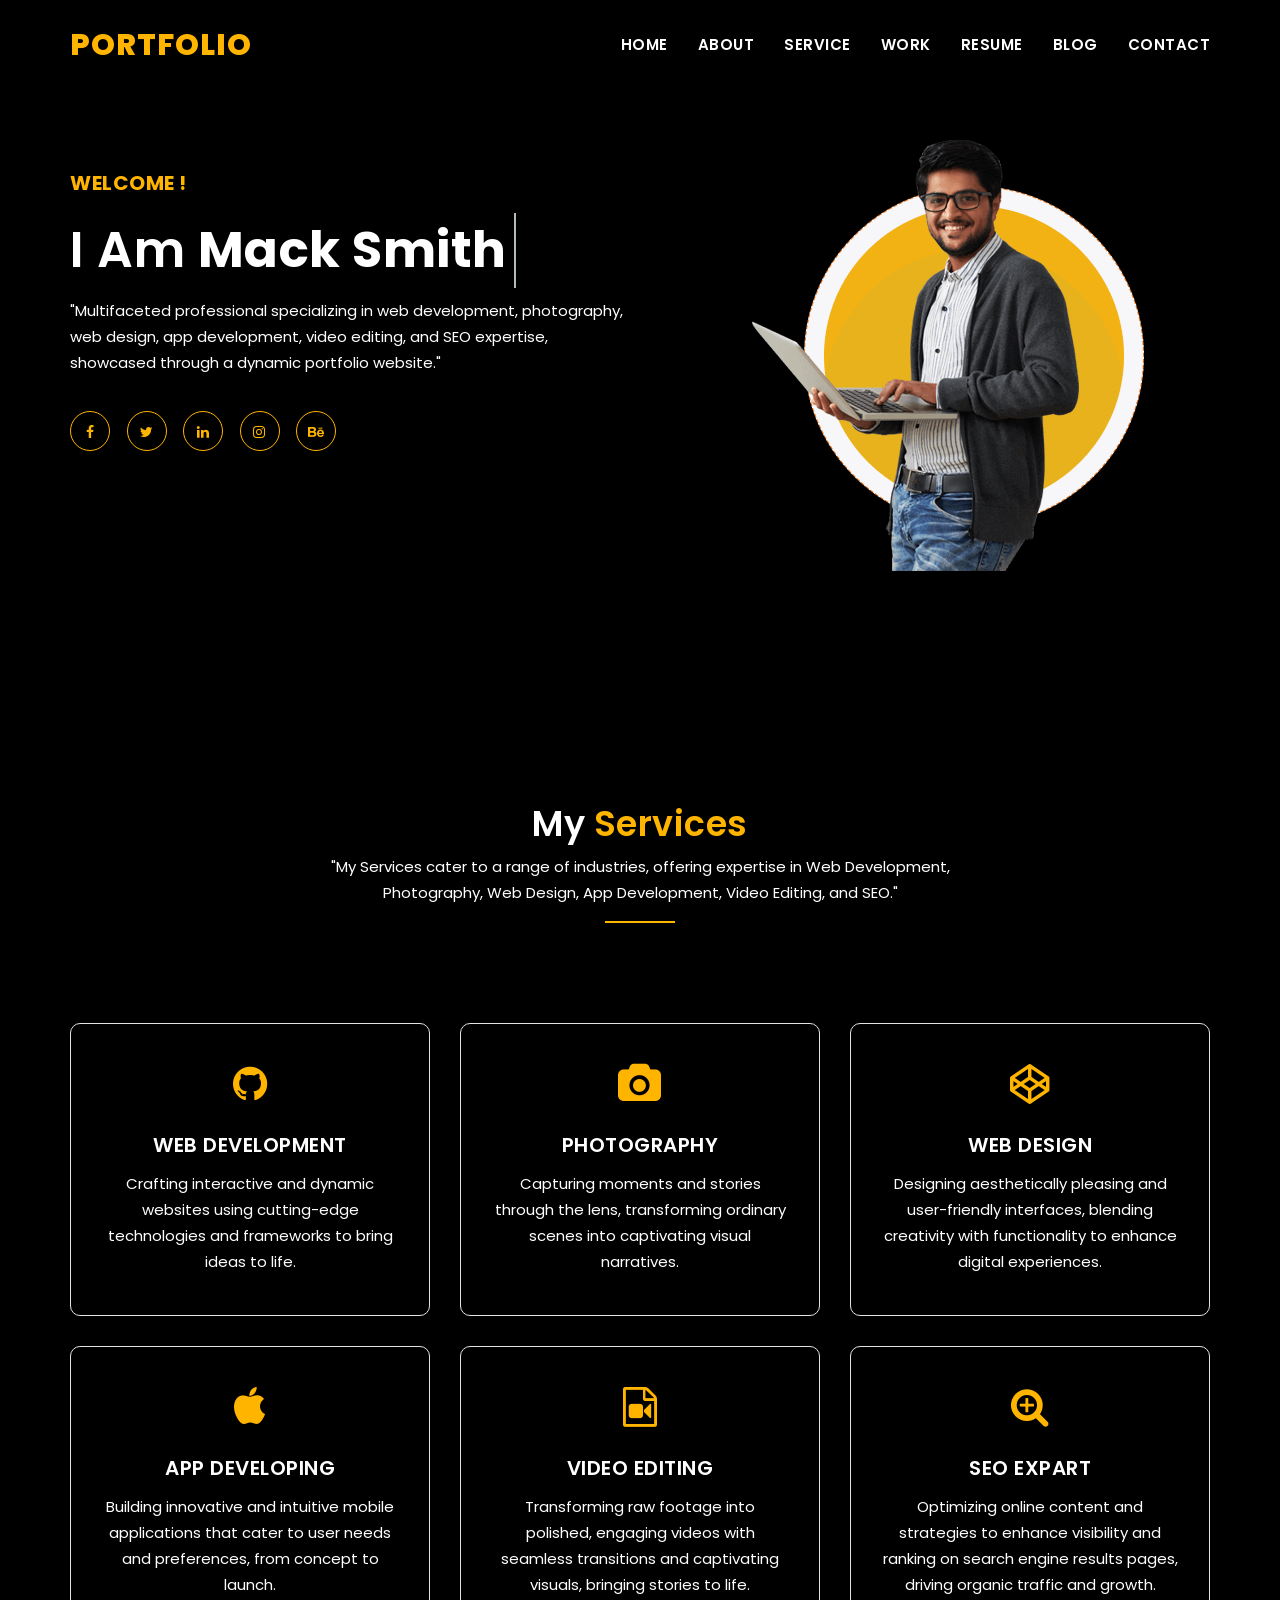
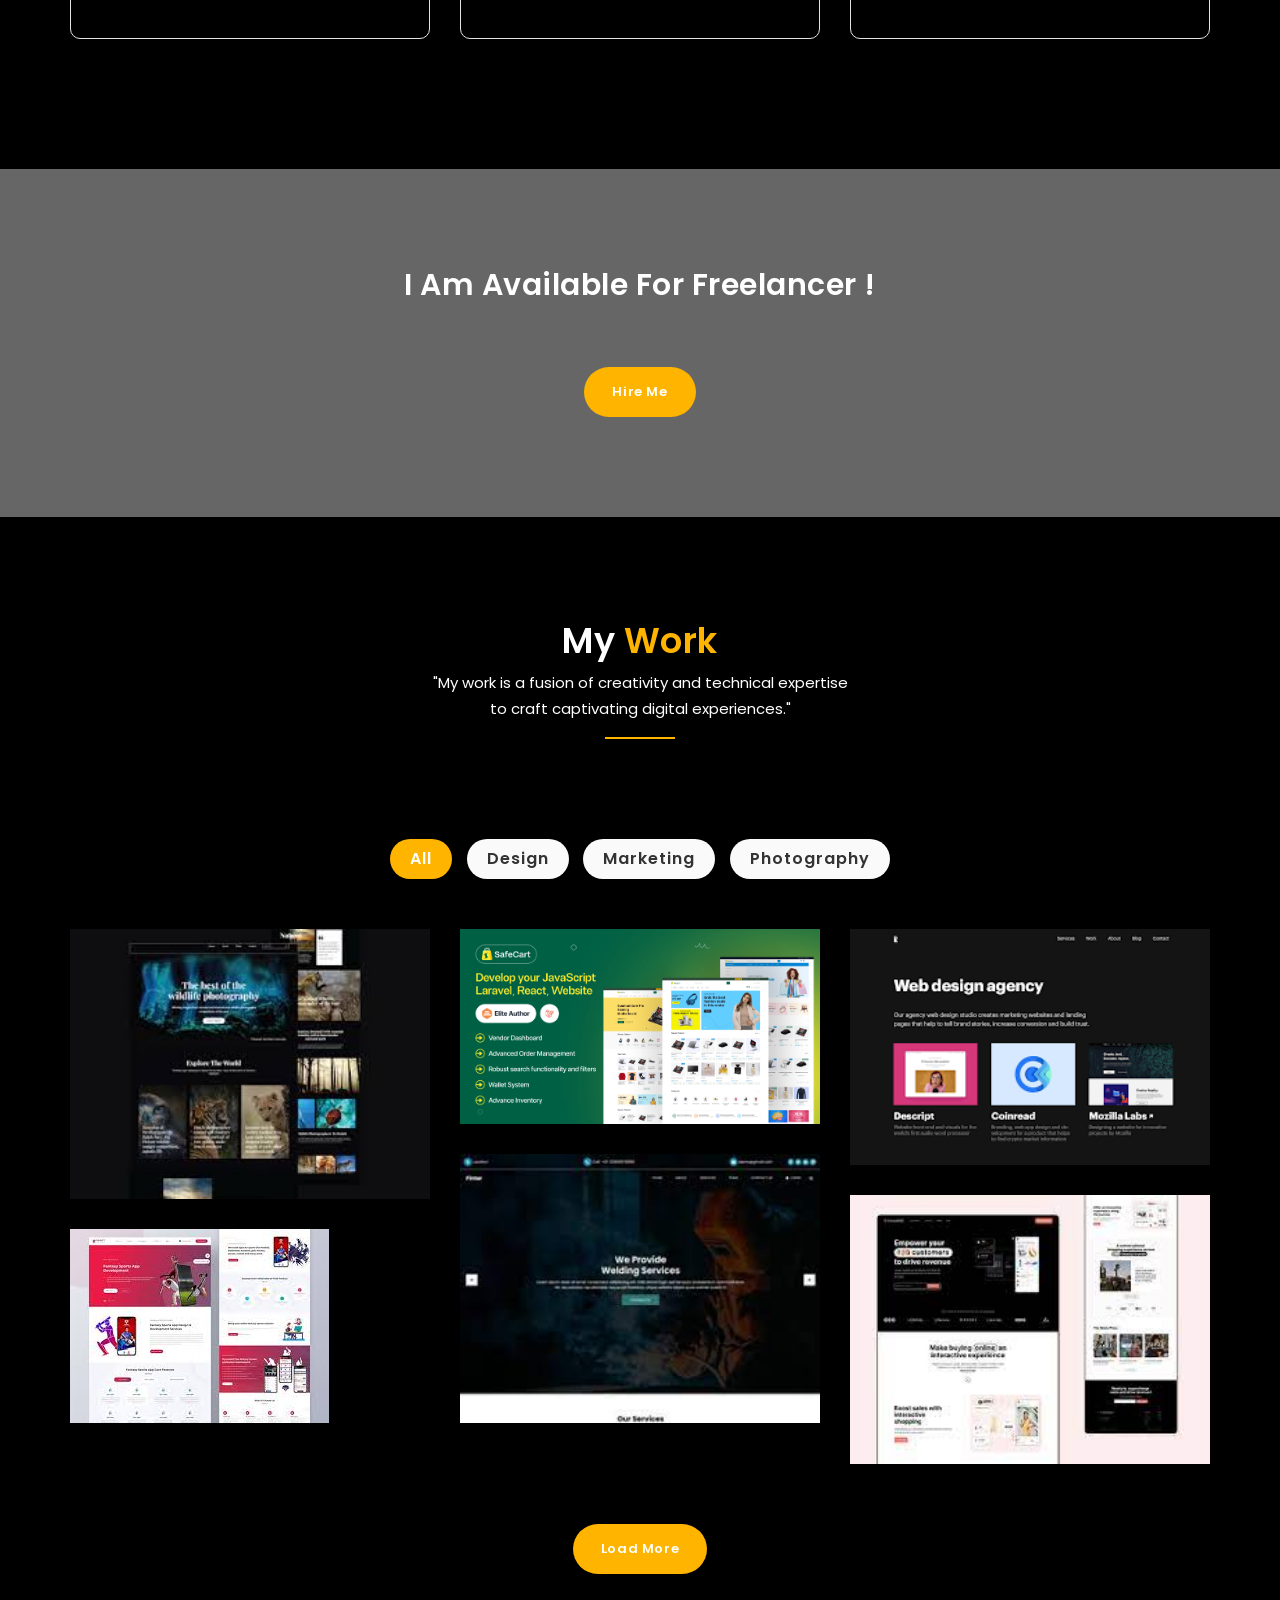
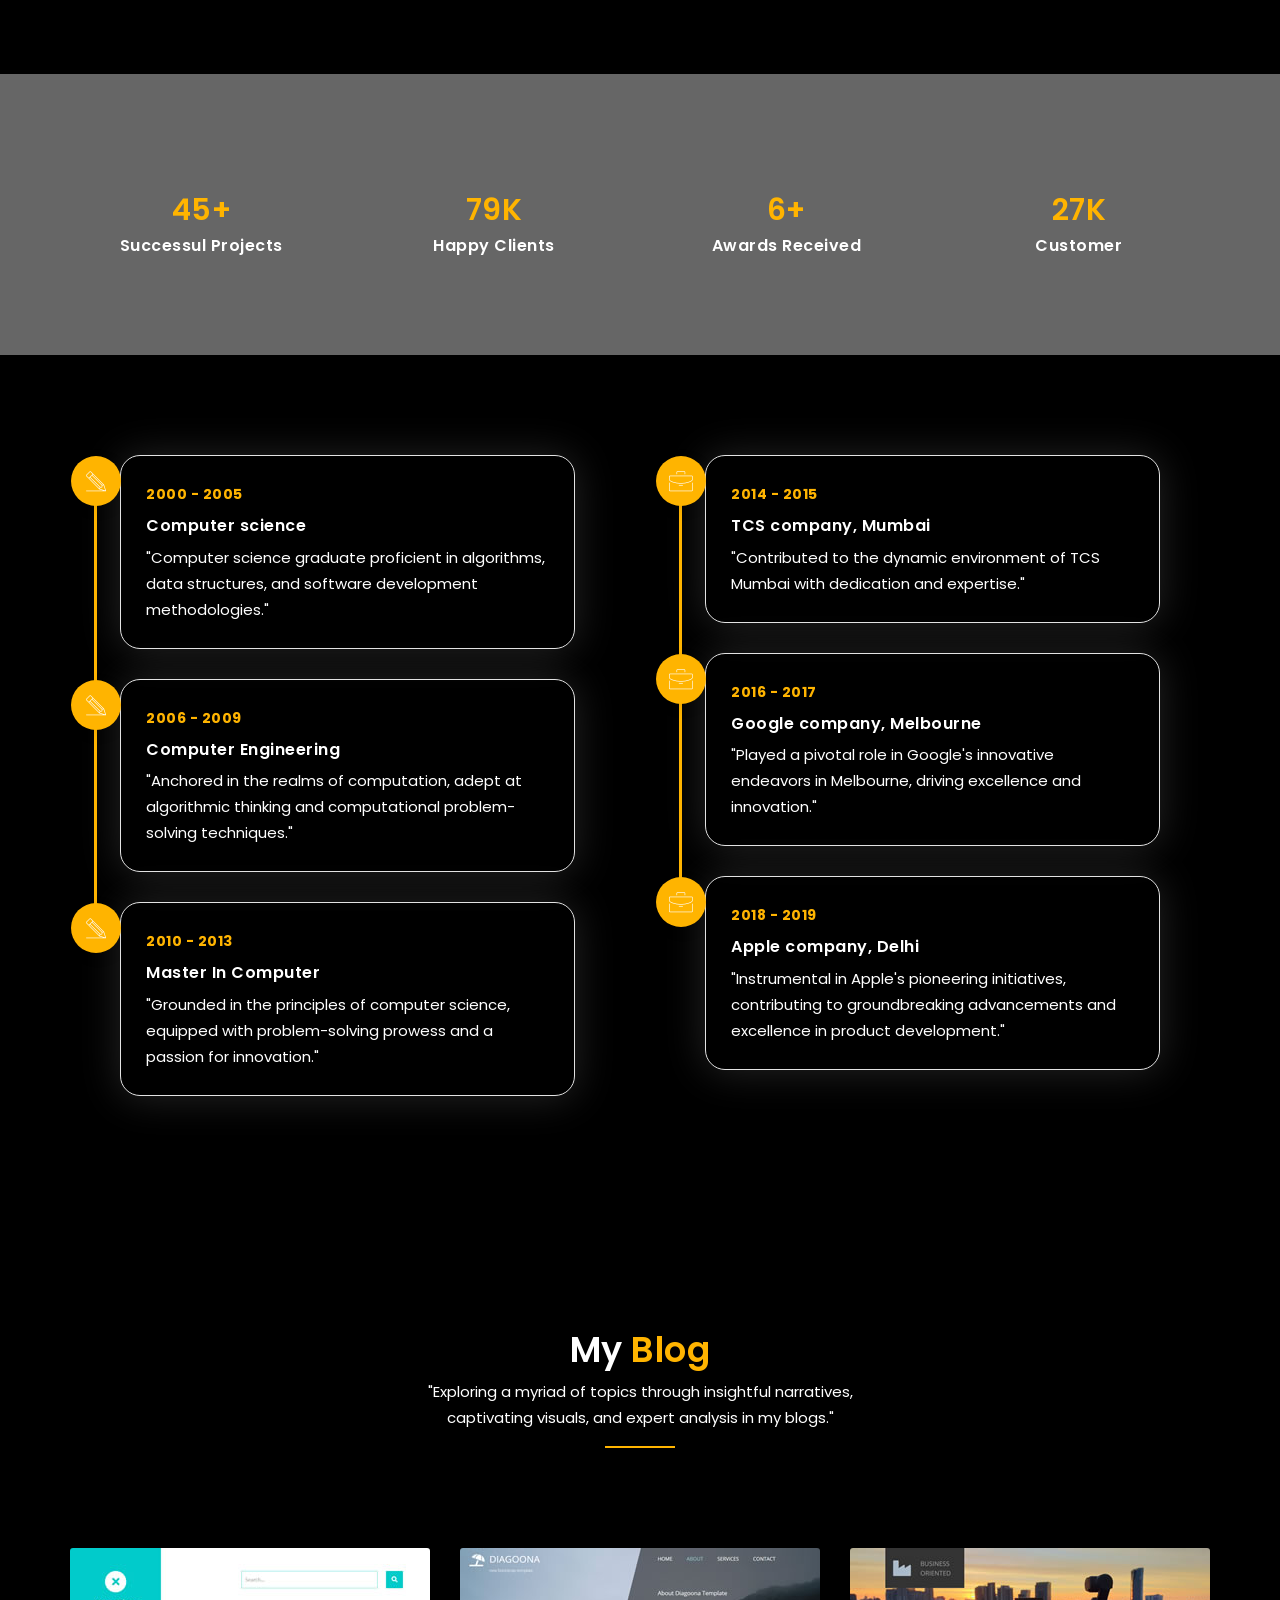
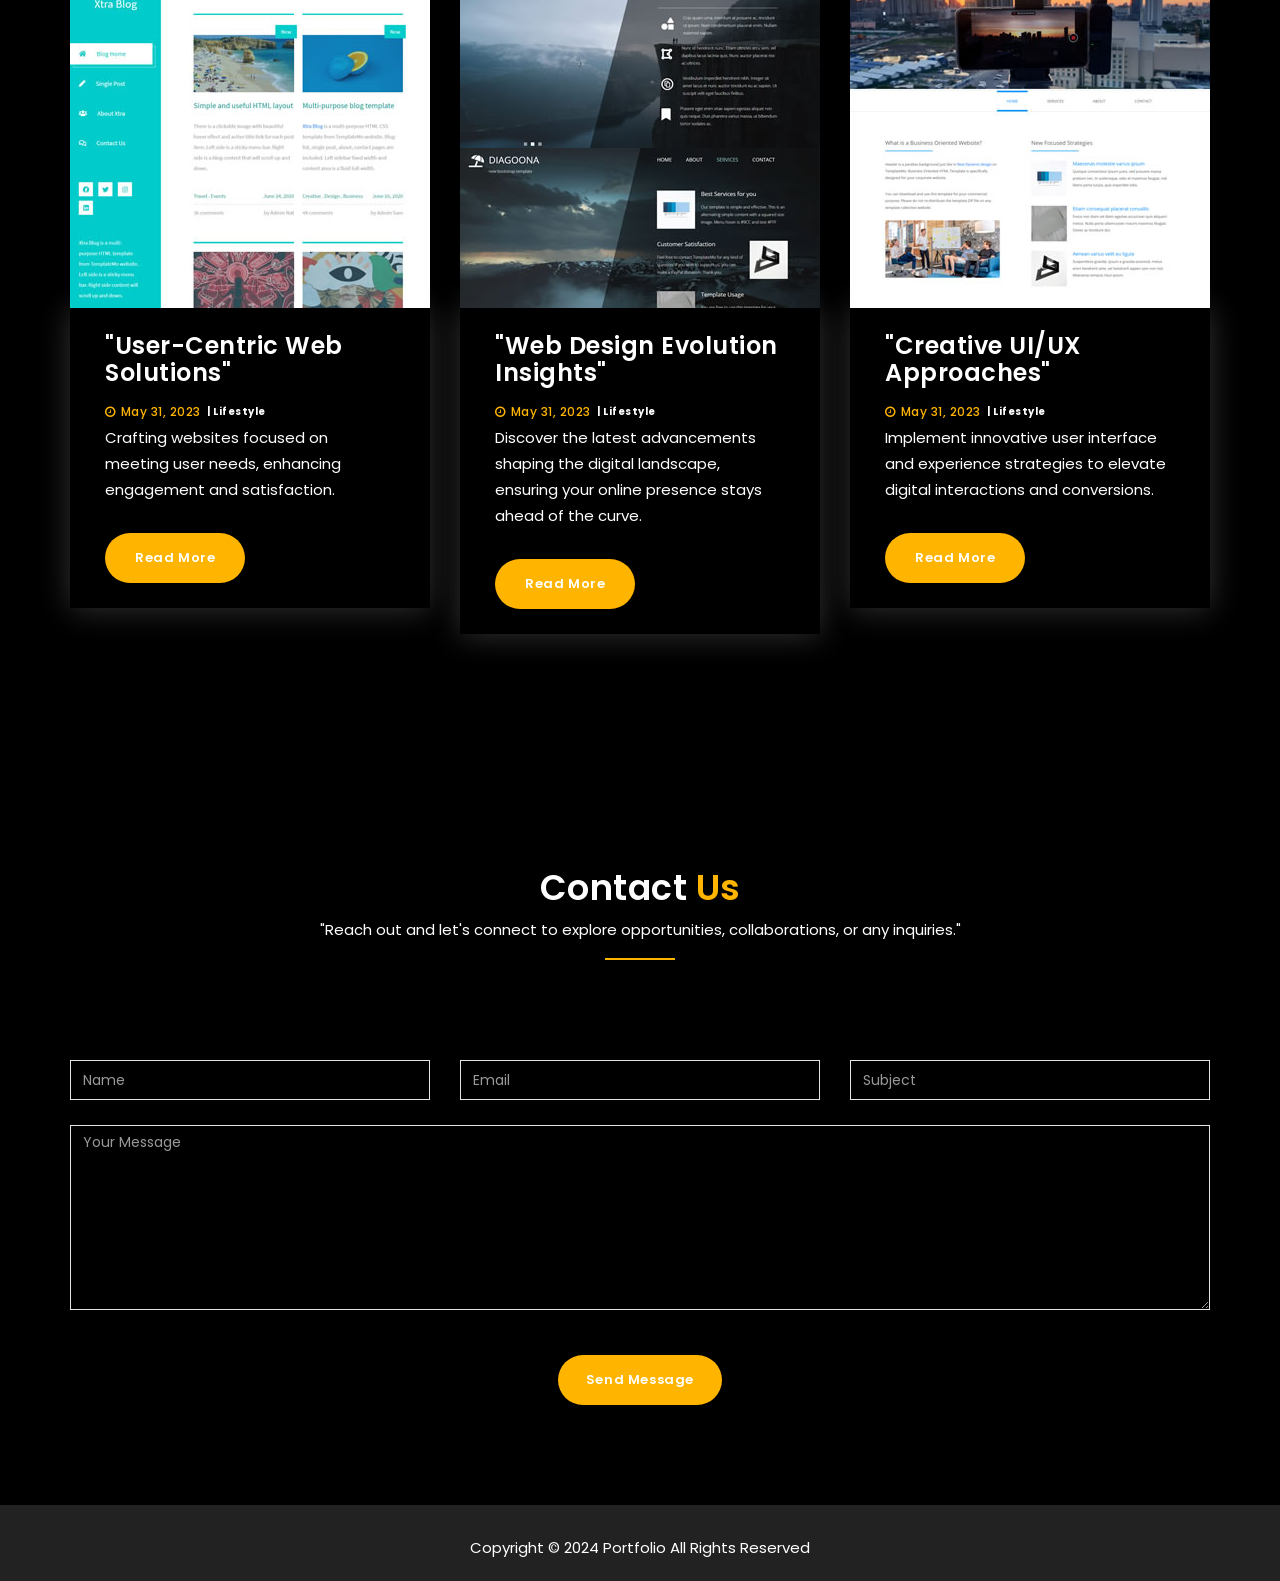
==== index2.html @ acbbd773 "yugandhar reddy" ====
<!doctype html>
<html lang="zxx">
	<head>
		<!-- Meta -->
		<meta charset="utf-8">
		<meta http-equiv="X-UA-Compatible" content="IE=edge">
		<meta name="viewport" content="width=device-width, initial-scale=1"> 
		<!-- The above 3 meta tags *must* come first in the head; any other head content must come *after* these tags -->
		<!-- SITE TITLE -->
		<title> Personal Portfolio Template</title>
		<link href="https://fonts.googleapis.com/css?family=Poppins:300i,400,400i,500,600,700,800" rel="stylesheet">		
		<link href="fonts/font-awesome.min.css" rel="stylesheet"/>
		<link rel="icon" href="images/favicon.jpg"/>
		<link href="fonts/themify-icons.css" rel="stylesheet"/>
		<link href="fonts/etline.css" rel="stylesheet"/>
		<link href="css/plugins.css" rel="stylesheet"/>
		<link href="css/lightbox.min.css" rel="stylesheet"/>
		<link href="css/responsive.css" rel="stylesheet"/>
		<link href="css/style.css" rel="stylesheet"/>
		<!-- HTML5 shim and Respond.js IE8 support of HTML5 elements and media queries -->
		<!-- WARNING: Respond.js doesn't work if you view the page via file:// -->
		<!--[if lt IE 9]>
		  <script src="https://oss.maxcdn.com/html5shiv/3.7.2/html5shiv.min.js"></script>
		  <script src="https://oss.maxcdn.com/respond/1.4.2/respond.min.js"></script>
		<![endif]-->
	</head>
	<body data-spy="scroll" data-offset="80">
		<!-- START PRELOADER -->
			<div class="preloader">
				<div class="spinner">
					<div class="double-bounce1"></div>
					<div class="double-bounce2"></div>
				</div>
			</div>
		<!-- END PRELOADER -->
		
		<!-- START NAVBAR -->
			<div class="navbar navbar-default navbar-fixed-top menu-top dark_bg_menu">
				<div class="container">
					<div class="logo">
						<a href="index2.html" class="navbar-brand"><p>Portfolio</p></a>
						<div class="mobile-nav"></div>
					</div>
					
					<div id="navbar" class="main_menu">
						<ul class="nav navbar-nav navbar-right">
							<li><a href="#home">Home</a></li>
							<li><a href="#about">About</a></li>
							<li><a href="#service">Service</a></li>
							<li><a href="#portfolio">Work</a></li>
							<li><a href="#resume">Resume</a></li>	
							<li><a href="#blog">Blog</a></li>													
							<li><a href="#contact">Contact</a></li>
						</ul>
					</div> 
				</div><!--- END CONTAINER -->
			</div> 
		<!-- END NAVBAR -->			
		
		<!-- START BANNER-SHOW -->
			<section id="home" class="main_banner dark_bg">
				<div class="container">
					<div class="row">
						<div class="col-md-6 col-sm-12 col-xs-12">
							<div class="banner_content">
								<strong>Welcome !</strong>
								<h1 class="cd-headline clip">
									<span class="fw_600">I Am</span>
									<span class="cd-words-wrapper">
										<b class="is-visible fw_300">Mack Smith</b>
										<b class="fw_300">Web Designer</b>
										<b class="fw_300">Web Developer</b>
										<b class="fw_300">Photographer</b>
									</span>
								</h1>
								<p>"Multifaceted professional specializing in web development, photography, web design, 
									app development, video editing, and SEO expertise, showcased through a dynamic portfolio website."
								</p>
								<ul class="banner_social_link">					
									<li><a href="#"><i class="fa fa-facebook"></i></a></li>
									<li><a href="#"><i class="fa fa-twitter"></i></a></li>
									<li><a href="#"><i class="fa fa-linkedin"></i></a></li>		
									<li><a href="#"><i class="fa fa-instagram"></i></a></li>
									<li><a href="#"><i class="fa fa-behance"></i></a></li>
								</ul>
							</div>
						</div>
						<div class="col-md-6 col-sm-12 col-xs-12">
							<div class="banner-images">
								<img src="images/p5.png" alt="" style="margin-top: 100px; margin-left: 30px;" />
							</div>
						</div>
					</div>
				</div>
			</section>
		<!-- END BANNER-SHOW -->
		
		
		
		<!-- START SERVICE -->
			<section id="service" class="dark_bg section_padding">
				<div class="container">
					<div class="col-md-12 col-sm-12-col-xs-12">
						<div class="section_heading text-center">							
							<h2>My <span>Services</span></h2>
							<p>"My Services cater to a range of industries, offering expertise in Web Development, 
								<br>Photography, Web Design, App Development, Video Editing, and SEO."</p>
							<div class="sm_border"></div>
						</div>	
					</div>
					
					<div class="row text-center">
						<div class="col-md-4 col-sm-6 col-xs-12">
							<div class="single-service">
								<i class="fa fa-github"></i>
								<h4>Web Development</h4>
								<P>Crafting interactive and dynamic websites using cutting-edge technologies and frameworks to bring ideas to life.</P>
							</div>
						</div> <!-- End Col -->
						<div class="col-md-4 col-sm-6 col-xs-12">
							<div class="single-service">
								<i class="fa fa-camera"></i>
								<h4>Photography</h4>
								<P>Capturing moments and stories through the lens, transforming ordinary scenes into captivating visual narratives.</P>
							</div>
						</div> <!-- End Col -->						
						<div class="col-md-4 col-sm-6 col-xs-12">
							<div class="single-service">
								<i class="fa fa-codepen"></i>
								<h4>Web Design</h4>
								<P>Designing aesthetically pleasing and user-friendly interfaces, blending creativity with functionality to enhance digital experiences.</P>
							</div>
						</div> <!-- End Col -->
						<div class="col-md-4 col-sm-6 col-xs-12">
							<div class="single-service">
								<i class="fa fa-apple"></i>
								<h4>App Developing</h4>
								<P> Building innovative and intuitive mobile applications that cater to user needs and preferences, from concept to launch.</P>
							</div>
						</div> <!-- End Col -->
						<div class="col-md-4 col-sm-6 col-xs-12">
							<div class="single-service">
								<i class="fa fa-file-video-o"></i>
								<h4>Video Editing</h4>
								<P>Transforming raw footage into polished, engaging videos with seamless transitions and captivating visuals, bringing stories to life.</P>
							</div>
						</div> <!-- End Col -->
						<div class="col-md-4 col-sm-6 col-xs-12">
							<div class="single-service">
								<i class="fa fa-search-plus"></i>
								<h4>SEO Expart</h4>
								<P>Optimizing online content and strategies to enhance visibility and ranking on search engine results pages, driving organic traffic and growth.</P>
							</div>
						</div> <!-- End Col -->
					</div>
				</div>
			</section>
		<!-- END SERVICE -->
		
		<!-- START CTA -->
			<section class="cta_section section_padding">
				<div class="container">
					<div class="row">
						<div class="col-lg-12 text-center">
							<div class="cta_content">
								<h3>I Am Available For Freelancer !</h3>
								<a href="#" class="btn btn-default main_btn"><span>Hire Me</span></a>
							</div>
						</div>
					</div>
				</div>
			</section>
        <!-- END CTA -->
		
		<!-- START PORTFOLIO -->
			<section id="portfolio" class="dark_bg section_padding">
				<div class="container">	
					<div class="col-md-12 col-sm-12-col-xs-12">
						<div class="section_heading text-center">							
							<h2>My <span>Work</span></h2>
							<p>"My work is a fusion of creativity and technical expertise <br> to craft captivating digital experiences."</p>
							<div class="sm_border"></div>
						</div>	
					</div>
					
					<div class="row">
						<div class="work_filter text-center">
							<ul>
								<li class="active" data-filter="*">All</li>
								<li data-filter=".design">Design</li>
								<li data-filter=".marketing">Marketing</li>
								<li data-filter=".Photography">Photography</li>
							</ul>
						</div>
						
						<div class="work_content_area">
							<div class="col-md-4 col-sm-6 col-xs-12">
								<div class="item-img">
									<img src="images/ph3.jpg" alt="" height="552" width="895"  />
									<div class="item-img-overlay">
										<div class="overlay-info full-width">
											<p>Photography</p>
											<h5>Creative Web Design</h5>
											<a href="images/ph3.jpg" data-lightbox="images">
												<span class="icon"><i class="ti-arrow-right"></i></span>
											</a>
										</div>
									</div>
								</div>
							</div>
							<div class="col-md-4 col-sm-6 col-xs-12 element-item design Photography">
								<div class="item-img">
									<img src="images/bl4.png" alt="" height="552" width="895" />
									<div class="item-img-overlay">
										<div class="overlay-info full-width">
											<p>Photography</p>
											<h5>Creative Web Design</h5>
											<a href="images/pbl.png" data-lightbox="images">
												<span class="icon"><i class="ti-arrow-right"></i></span>
											</a>
										</div>
									</div>
								</div>
							</div>
							<div class="col-md-4 col-sm-6 col-xs-12 element-item Photography marketing">
								<div class="item-img">
									<img src="images/ph7.png" alt="" height="552" width="895" />
									<div class="item-img-overlay">
										<div class="overlay-info full-width">
											<p>Photography</p>
											<h5>Creative Web Design</h5>
											<a href="images/portfolio/3.jpg" data-lightbox="images">
												<span class="icon"><i class="ti-arrow-right"></i></span>
											</a>
										</div>
									</div>
								</div>
							</div>
							<div class="col-md-4 col-sm-6 col-xs-12 element-item design Photography">
								<div class="item-img">
									<img src="images/ph9.jpg" alt="" height="552" width="895"  />
									<div class="item-img-overlay">
										<div class="overlay-info full-width">
											<p>Photography</p>
											<h5>Creative Web Design</h5>
											<a href="images/portfolio/4.jpg" data-lightbox="images">
												<span class="icon"><i class="ti-arrow-right"></i></span>
											</a>
										</div>
									</div>
								</div>
							</div>
							<div class="col-md-4 col-sm-6 col-xs-12 element-item marketing Photography">
								<div class="item-img">
									<img src="images/ph11.jpg" alt="" height="552" width="895"  />
									<div class="item-img-overlay">
										<div class="overlay-info full-width">
											<p>Photography</p>
											<h5>Creative Web Design</h5>
											<a href="images/portfolio/5.jpg" data-lightbox="images">
												<span class="icon"><i class="ti-arrow-right"></i></span>
											</a>
										</div>
									</div>
								</div>
							</div>
							<div class="col-md-4 col-sm-6 col-xs-12 element-item design marketing">
								<div class="item-img">
									<img src="images/ph12.jpg" alt="" />
									<div class="item-img-overlay">
										<div class="overlay-info full-width">
											<p>Photography</p>
											<h5>Creative Web Design</h5>
											<a href="images/portfolio/6.jpg" data-lightbox="images">
												<span class="icon"><i class="ti-arrow-right"></i></span>
											</a>
										</div>
									</div>
								</div>
							</div>
						</div>
						<div class="port_content_button text-center">
							<a href="#" class='btn btn-default main_btn'>load more</a>
						</div>
					</div>
				</div>			
			</section>
		<!-- END PORTFOLIO -->
			
		<!-- START COUNTER -->
		    <section id="counter_area" class="section_padding">
				<div class="container">
					<div class="row text-center">
						<div class="col-md-3 col-sm-6 col-xs-12">
							<div class="single_counter">							    
								<h3><span class="counter">420</span>+</h3>
							    <h5>Successul Projects</h5>
							</div>
							
						</div>
						
						<div class="col-md-3 col-sm-6 col-xs-12">
							<div class="single_counter">							
								<h3><span class="counter">751</span>K</h3>
								<h5>Happy Clients</h5>
							</div>
						</div> 
						
						<div class="col-md-3 col-sm-6 col-xs-12">
							<div class="single_counter">							    
								<h3><span class="counter">52</span>+</h3>
								<h5>Awards Received</h5>
							</div>
						</div> 
						
						<div class="col-md-3 col-sm-6 col-xs-12">
							<div class="single_counter border_left">							    
								<h3><span class="counter">254</span>K</h3>
								<h5>Customer</h5>
							</div>
						</div>
					</div>
				</div>
			</section>
		<!-- END COUNTER -->
		
		<!-- START RESUM -->	
			<section id="resume" class="dark_bg section_padding">
				<div class="container">
					<div class="row">
						<div class="col-md-6 col-sm-12 col-xs-12">
							<div class="education-container wow fadeInUp">
								<ul class="edu-list">
									<li>
										<strong>2000 - 2005</strong>
										<h5>Computer science</h5>
										<p>"Computer science graduate proficient in algorithms, data structures, 
											and software development methodologies."</p>
									</li>
									<li>
										<strong>2006 - 2009</strong>
										<h5>Computer Engineering</h5>
										<p>"Anchored in the realms of computation, adept at 
											algorithmic thinking and computational problem-solving techniques."



										</p>
									</li>
									<li>
										<strong>2010 - 2013</strong>
										<h5>Master In Computer</h5>
										<p>"Grounded in the principles of computer science, 
											equipped with problem-solving prowess and a passion for innovation."</p>
									</li>
								</ul>
							</div>
						</div>
						
						<div class="col-md-6 col-sm-12 col-xs-12">
							<div class="education-container wow fadeInUp">
								<ul class="edu-list experience">
									<li>
										<strong>2014 - 2015</strong>
										<h5>TCS company, Mumbai</h5>
										<p>"Contributed to the dynamic environment of TCS Mumbai with dedication and expertise."</p>
									</li>
									<li>
										<strong>2016 - 2017</strong>
										<h5>Google company, Melbourne </h5>
										<p>"Played a pivotal role in Google's innovative endeavors in Melbourne, driving excellence and innovation."</p>
									</li>
									<li>
										<strong>2018 - 2019</strong>
										<h5>Apple company, Delhi </h5>
										<p>"Instrumental in Apple's pioneering initiatives, contributing to
											 groundbreaking advancements and excellence in product development."</p>
									</li>
								</ul>
							</div>
						</div>
					</div>
				</div>
			</section>
		<!-- END RESUM -->
		
		<!-- START BLOG -->
			<section id="blog" class="dark_bg section_padding">
				<div class="container">
					<div class="row">
						<div class="col-md-12 col-sm-12-col-xs-12">
						<div class="section_heading text-center">							
							<h2>My <span>Blog</span></h2>
							<p>"Exploring a myriad of topics through insightful narratives, <br>captivating visuals, and expert analysis in my blogs."</p>
							<div class="sm_border"></div>
						</div>	
					</div>	
						
						<div class="blog_slide_area">
							<div class="col-md-4 col-sm-6 col-xs-12">
								<div class="single_blog wow fadeInLeft">
									<div class="blog-thumb">
										<div class="blog-image">
											<a href="#"><img src="images/b1.jpg" class="img-responsive" alt=""></a>
										</div>
										<div class="blog-info">
											<a href="#"><h4>"User-Centric Web Solutions"</h4></a>
											<small><i class="fa fa-clock-o"></i>May 31, 2023</small>
											<span>| lifestyle</span>											
											<p>Crafting websites focused on meeting user needs, enhancing engagement and satisfaction.</p>
											<a href="#" class="btn btn-default blog_btn main_btn">Read More</a>
										</div>
									</div>
								</div>
							</div>
							<div class="col-md-4 col-sm-6 col-xs-12">
								<div class="single_blog wow fadeInUp">
									<div class="blog-thumb">
										<div class="blog-image">
											<a href="#"><img src="images/bl1.jpg" class="img-responsive" alt=""></a>
										</div>
										<div class="blog-info">
											<a href="#"><h4>"Web Design Evolution Insights"</h4></a>
											<small><i class="fa fa-clock-o"></i>May 31, 2023</small>
											<span>| lifestyle</span>											
											<p> Discover the latest advancements shaping the digital landscape, ensuring your online presence stays ahead of the curve.</p>
											<a href="#" class="btn btn-default blog_btn main_btn">Read More</a>
										</div>
									</div>
								</div>
							</div>
							<div class="col-md-4 col-sm-6 col-xs-12">
								<div class="single_blog wow fadeInRight">
									<div class="blog-thumb">
										<div class="blog-image">
											<a href="#"><img src="images/bl3.jpg" class="img-responsive" alt=""></a>
										</div>
										<div class="blog-info">
											<a href="#"><h4>"Creative UI/UX Approaches"</h4></a>
											<small><i class="fa fa-clock-o"></i>May 31, 2023</small>
											<span>| lifestyle</span>											
											<p>Implement innovative user interface and experience strategies to elevate digital interactions and conversions.</p>
											<a href="#" class="btn btn-default blog_btn main_btn">Read More</a>
										</div>
									</div>
								</div>
							</div>
						</div>
					</div>
				</div>
			</section>
		<!-- END BLOG -->
		
		<!-- START CONTACT -->
			<section id="contact" class="dark_bg section_padding">
				<div class="container">
					<div class="col-md-12 col-sm-12-col-xs-12">
						<div class="section_heading text-center">							
							<h2>Contact <span>Us</span></h2>
							<p>"Reach out and let's connect to explore opportunities, collaborations, or any inquiries."</p>
							<div class="sm_border"></div>
						</div>	
					</div>	
					
					<div class="row">						
						<div class="col-md-12 col-sm-12">
							<form class="form" name="enq" method="post" action="contact.php" onsubmit="return validation();">
								<div class="row">
									<div class="form-group col-md-4">
										<input type="text" name="name" class="form-control" placeholder="Name" required="required">
									</div>
									<div class="form-group col-md-4">
										<input type="email" name="email" class="form-control" placeholder="Email" required="required">
									</div>
									<div class="form-group col-md-4">
										<input type="text" name="subject" class="form-control" placeholder="Subject" required="required">
									</div>
									<div class="form-group col-md-12">
										<textarea rows="6" name="message" class="form-control" placeholder="Your Message" required="required"></textarea>
									</div>
									<div class="col-md-12 text-center">
										<button type="submit" value="Send message" name="submit" id="submitButton" class="btn btn-default main_btn" title="Submit Your Message!">Send Message</button>
									</div>
								</div>
							</form>
						</div>
					</div>
				</div>
			</section>
		<!-- END CONTACT -->
		
		<!-- START FOOTER -->
			<div class="footer">
				<div class="container">
					<div class="row">
						<div class="col-md-12">
							<div class="copy-text">
								<p>Copyright © 2024 Portfolio All Rights Reserved</p>
							</div>
						</div> <!-- End Col -->						
					</div>
				</div>						
			</div>	
		<!-- END FOOTER -->
		
		<!-- Latest jQuery -->
			<script src="js/jquery.min.js"></script>
			<script src="js/bootstrap.min.js"></script>
			<script src="js/owl.carousel.min.js"></script>
			<script src="js/modernizr-2.8.3.min.js"></script>
			<script src="js/jquery.nav.js"></script>
			<script src="js/jquery.inview.min.js"></script>
			<script src="js/isotope.pkgd.min.js"></script>
			<script src="js/animated-headline.js"></script>
			<script src="js/jquery.ripples-min.js"></script>
			<script src="js/lightbox.min.js"></script>
			<script src="js/slick-nav.js"></script>
			<script src="js/form-contact.js"></script>
			<script src="js/scrolltopcontrol.js"></script>
			<script src="js/wow.min.js"></script>
			<script src="js/main.js"></script>
	</body>
</html>
---- fonts/themify-icons.css ----
@font-face {
	font-family: 'themify';
	src:url('themify.eot?-fvbane');
	src:url('themify.eot?#iefix-fvbane') format('embedded-opentype'),
		url('themify.woff?-fvbane') format('woff'),
		url('themify.ttf?-fvbane') format('truetype'),
		url('themify.svg?-fvbane#themify') format('svg');
	font-weight: normal;
	font-style: normal;
}

[class^="ti-"], [class*=" ti-"] {
	font-family: 'themify';
	speak: none;
	font-style: normal;
	font-weight: normal;
	font-variant: normal;
	text-transform: none;
	line-height: 1;

	/* Better Font Rendering =========== */
	-webkit-font-smoothing: antialiased;
	-moz-osx-font-smoothing: grayscale;
}

.ti-wand:before {
	content: "\e600";
}
.ti-volume:before {
	content: "\e601";
}
.ti-user:before {
	content: "\e602";
}
.ti-unlock:before {
	content: "\e603";
}
.ti-unlink:before {
	content: "\e604";
}
.ti-trash:before {
	content: "\e605";
}
.ti-thought:before {
	content: "\e606";
}
.ti-target:before {
	content: "\e607";
}
.ti-tag:before {
	content: "\e608";
}
.ti-tablet:before {
	content: "\e609";
}
.ti-star:before {
	content: "\e60a";
}
.ti-spray:before {
	content: "\e60b";
}
.ti-signal:before {
	content: "\e60c";
}
.ti-shopping-cart:before {
	content: "\e60d";
}
.ti-shopping-cart-full:before {
	content: "\e60e";
}
.ti-settings:before {
	content: "\e60f";
}
.ti-search:before {
	content: "\e610";
}
.ti-zoom-in:before {
	content: "\e611";
}
.ti-zoom-out:before {
	content: "\e612";
}
.ti-cut:before {
	content: "\e613";
}
.ti-ruler:before {
	content: "\e614";
}
.ti-ruler-pencil:before {
	content: "\e615";
}
.ti-ruler-alt:before {
	content: "\e616";
}
.ti-bookmark:before {
	content: "\e617";
}
.ti-bookmark-alt:before {
	content: "\e618";
}
.ti-reload:before {
	content: "\e619";
}
.ti-plus:before {
	content: "\e61a";
}
.ti-pin:before {
	content: "\e61b";
}
.ti-pencil:before {
	content: "\e61c";
}
.ti-pencil-alt:before {
	content: "\e61d";
}
.ti-paint-roller:before {
	content: "\e61e";
}
.ti-paint-bucket:before {
	content: "\e61f";
}
.ti-na:before {
	content: "\e620";
}
.ti-mobile:before {
	content: "\e621";
}
.ti-minus:before {
	content: "\e622";
}
.ti-medall:before {
	content: "\e623";
}
.ti-medall-alt:before {
	content: "\e624";
}
.ti-marker:before {
	content: "\e625";
}
.ti-marker-alt:before {
	content: "\e626";
}
.ti-arrow-up:before {
	content: "\e627";
}
.ti-arrow-right:before {
	content: "\e628";
}
.ti-arrow-left:before {
	content: "\e629";
}
.ti-arrow-down:before {
	content: "\e62a";
}
.ti-lock:before {
	content: "\e62b";
}
.ti-location-arrow:before {
	content: "\e62c";
}
.ti-link:before {
	content: "\e62d";
}
.ti-layout:before {
	content: "\e62e";
}
.ti-layers:before {
	content: "\e62f";
}
.ti-layers-alt:before {
	content: "\e630";
}
.ti-key:before {
	content: "\e631";
}
.ti-import:before {
	content: "\e632";
}
.ti-image:before {
	content: "\e633";
}
.ti-heart:before {
	content: "\e634";
}
.ti-heart-broken:before {
	content: "\e635";
}
.ti-hand-stop:before {
	content: "\e636";
}
.ti-hand-open:before {
	content: "\e637";
}
.ti-hand-drag:before {
	content: "\e638";
}
.ti-folder:before {
	content: "\e639";
}
.ti-flag:before {
	content: "\e63a";
}
.ti-flag-alt:before {
	content: "\e63b";
}
.ti-flag-alt-2:before {
	content: "\e63c";
}
.ti-eye:before {
	content: "\e63d";
}
.ti-export:before {
	content: "\e63e";
}
.ti-exchange-vertical:before {
	content: "\e63f";
}
.ti-desktop:before {
	content: "\e640";
}
.ti-cup:before {
	content: "\e641";
}
.ti-crown:before {
	content: "\e642";
}
.ti-comments:before {
	content: "\e643";
}
.ti-comment:before {
	content: "\e644";
}
.ti-comment-alt:before {
	content: "\e645";
}
.ti-close:before {
	content: "\e646";
}
.ti-clip:before {
	content: "\e647";
}
.ti-angle-up:before {
	content: "\e648";
}
.ti-angle-right:before {
	content: "\e649";
}
.ti-angle-left:before {
	content: "\e64a";
}
.ti-angle-down:before {
	content: "\e64b";
}
.ti-check:before {
	content: "\e64c";
}
.ti-check-box:before {
	content: "\e64d";
}
.ti-camera:before {
	content: "\e64e";
}
.ti-announcement:before {
	content: "\e64f";
}
.ti-brush:before {
	content: "\e650";
}
.ti-briefcase:before {
	content: "\e651";
}
.ti-bolt:before {
	content: "\e652";
}
.ti-bolt-alt:before {
	content: "\e653";
}
.ti-blackboard:before {
	content: "\e654";
}
.ti-bag:before {
	content: "\e655";
}
.ti-move:before {
	content: "\e656";
}
.ti-arrows-vertical:before {
	content: "\e657";
}
.ti-arrows-horizontal:before {
	content: "\e658";
}
.ti-fullscreen:before {
	content: "\e659";
}
.ti-arrow-top-right:before {
	content: "\e65a";
}
.ti-arrow-top-left:before {
	content: "\e65b";
}
.ti-arrow-circle-up:before {
	content: "\e65c";
}
.ti-arrow-circle-right:before {
	content: "\e65d";
}
.ti-arrow-circle-left:before {
	content: "\e65e";
}
.ti-arrow-circle-down:before {
	content: "\e65f";
}
.ti-angle-double-up:before {
	content: "\e660";
}
.ti-angle-double-right:before {
	content: "\e661";
}
.ti-angle-double-left:before {
	content: "\e662";
}
.ti-angle-double-down:before {
	content: "\e663";
}
.ti-zip:before {
	content: "\e664";
}
.ti-world:before {
	content: "\e665";
}
.ti-wheelchair:before {
	content: "\e666";
}
.ti-view-list:before {
	content: "\e667";
}
.ti-view-list-alt:before {
	content: "\e668";
}
.ti-view-grid:before {
	content: "\e669";
}
.ti-uppercase:before {
	content: "\e66a";
}
.ti-upload:before {
	content: "\e66b";
}
.ti-underline:before {
	content: "\e66c";
}
.ti-truck:before {
	content: "\e66d";
}
.ti-timer:before {
	content: "\e66e";
}
.ti-ticket:before {
	content: "\e66f";
}
.ti-thumb-up:before {
	content: "\e670";
}
.ti-thumb-down:before {
	content: "\e671";
}
.ti-text:before {
	content: "\e672";
}
.ti-stats-up:before {
	content: "\e673";
}
.ti-stats-down:before {
	content: "\e674";
}
.ti-split-v:before {
	content: "\e675";
}
.ti-split-h:before {
	content: "\e676";
}
.ti-smallcap:before {
	content: "\e677";
}
.ti-shine:before {
	content: "\e678";
}
.ti-shift-right:before {
	content: "\e679";
}
.ti-shift-left:before {
	content: "\e67a";
}
.ti-shield:before {
	content: "\e67b";
}
.ti-notepad:before {
	content: "\e67c";
}
.ti-server:before {
	content: "\e67d";
}
.ti-quote-right:before {
	content: "\e67e";
}
.ti-quote-left:before {
	content: "\e67f";
}
.ti-pulse:before {
	content: "\e680";
}
.ti-printer:before {
	content: "\e681";
}
.ti-power-off:before {
	content: "\e682";
}
.ti-plug:before {
	content: "\e683";
}
.ti-pie-chart:before {
	content: "\e684";
}
.ti-paragraph:before {
	content: "\e685";
}
.ti-panel:before {
	content: "\e686";
}
.ti-package:before {
	content: "\e687";
}
.ti-music:before {
	content: "\e688";
}
.ti-music-alt:before {
	content: "\e689";
}
.ti-mouse:before {
	content: "\e68a";
}
.ti-mouse-alt:before {
	content: "\e68b";
}
.ti-money:before {
	content: "\e68c";
}
.ti-microphone:before {
	content: "\e68d";
}
.ti-menu:before {
	content: "\e68e";
}
.ti-menu-alt:before {
	content: "\e68f";
}
.ti-map:before {
	content: "\e690";
}
.ti-map-alt:before {
	content: "\e691";
}
.ti-loop:before {
	content: "\e692";
}
.ti-location-pin:before {
	content: "\e693";
}
.ti-list:before {
	content: "\e694";
}
.ti-light-bulb:before {
	content: "\e695";
}
.ti-Italic:before {
	content: "\e696";
}
.ti-info:before {
	content: "\e697";
}
.ti-infinite:before {
	content: "\e698";
}
.ti-id-badge:before {
	content: "\e699";
}
.ti-hummer:before {
	content: "\e69a";
}
.ti-home:before {
	content: "\e69b";
}
.ti-help:before {
	content: "\e69c";
}
.ti-headphone:before {
	content: "\e69d";
}
.ti-harddrives:before {
	content: "\e69e";
}
.ti-harddrive:before {
	content: "\e69f";
}
.ti-gift:before {
	content: "\e6a0";
}
.ti-game:before {
	content: "\e6a1";
}
.ti-filter:before {
	content: "\e6a2";
}
.ti-files:before {
	content: "\e6a3";
}
.ti-file:before {
	content: "\e6a4";
}
.ti-eraser:before {
	content: "\e6a5";
}
.ti-envelope:before {
	content: "\e6a6";
}
.ti-download:before {
	content: "\e6a7";
}
.ti-direction:before {
	content: "\e6a8";
}
.ti-direction-alt:before {
	content: "\e6a9";
}
.ti-dashboard:before {
	content: "\e6aa";
}
.ti-control-stop:before {
	content: "\e6ab";
}
.ti-control-shuffle:before {
	content: "\e6ac";
}
.ti-control-play:before {
	content: "\e6ad";
}
.ti-control-pause:before {
	content: "\e6ae";
}
.ti-control-forward:before {
	content: "\e6af";
}
.ti-control-backward:before {
	content: "\e6b0";
}
.ti-cloud:before {
	content: "\e6b1";
}
.ti-cloud-up:before {
	content: "\e6b2";
}
.ti-cloud-down:before {
	content: "\e6b3";
}
.ti-clipboard:before {
	content: "\e6b4";
}
.ti-car:before {
	content: "\e6b5";
}
.ti-calendar:before {
	content: "\e6b6";
}
.ti-book:before {
	content: "\e6b7";
}
.ti-bell:before {
	content: "\e6b8";
}
.ti-basketball:before {
	content: "\e6b9";
}
.ti-bar-chart:before {
	content: "\e6ba";
}
.ti-bar-chart-alt:before {
	content: "\e6bb";
}
.ti-back-right:before {
	content: "\e6bc";
}
.ti-back-left:before {
	content: "\e6bd";
}
.ti-arrows-corner:before {
	content: "\e6be";
}
.ti-archive:before {
	content: "\e6bf";
}
.ti-anchor:before {
	content: "\e6c0";
}
.ti-align-right:before {
	content: "\e6c1";
}
.ti-align-left:before {
	content: "\e6c2";
}
.ti-align-justify:before {
	content: "\e6c3";
}
.ti-align-center:before {
	content: "\e6c4";
}
.ti-alert:before {
	content: "\e6c5";
}
.ti-alarm-clock:before {
	content: "\e6c6";
}
.ti-agenda:before {
	content: "\e6c7";
}
.ti-write:before {
	content: "\e6c8";
}
.ti-window:before {
	content: "\e6c9";
}
.ti-widgetized:before {
	content: "\e6ca";
}
.ti-widget:before {
	content: "\e6cb";
}
.ti-widget-alt:before {
	content: "\e6cc";
}
.ti-wallet:before {
	content: "\e6cd";
}
.ti-video-clapper:before {
	content: "\e6ce";
}
.ti-video-camera:before {
	content: "\e6cf";
}
.ti-vector:before {
	content: "\e6d0";
}
.ti-themify-logo:before {
	content: "\e6d1";
}
.ti-themify-favicon:before {
	content: "\e6d2";
}
.ti-themify-favicon-alt:before {
	content: "\e6d3";
}
.ti-support:before {
	content: "\e6d4";
}
.ti-stamp:before {
	content: "\e6d5";
}
.ti-split-v-alt:before {
	content: "\e6d6";
}
.ti-slice:before {
	content: "\e6d7";
}
.ti-shortcode:before {
	content: "\e6d8";
}
.ti-shift-right-alt:before {
	content: "\e6d9";
}
.ti-shift-left-alt:before {
	content: "\e6da";
}
.ti-ruler-alt-2:before {
	content: "\e6db";
}
.ti-receipt:before {
	content: "\e6dc";
}
.ti-pin2:before {
	content: "\e6dd";
}
.ti-pin-alt:before {
	content: "\e6de";
}
.ti-pencil-alt2:before {
	content: "\e6df";
}
.ti-palette:before {
	content: "\e6e0";
}
.ti-more:before {
	content: "\e6e1";
}
.ti-more-alt:before {
	content: "\e6e2";
}
.ti-microphone-alt:before {
	content: "\e6e3";
}
.ti-magnet:before {
	content: "\e6e4";
}
.ti-line-double:before {
	content: "\e6e5";
}
.ti-line-dotted:before {
	content: "\e6e6";
}
.ti-line-dashed:before {
	content: "\e6e7";
}
.ti-layout-width-full:before {
	content: "\e6e8";
}
.ti-layout-width-default:before {
	content: "\e6e9";
}
.ti-layout-width-default-alt:before {
	content: "\e6ea";
}
.ti-layout-tab:before {
	content: "\e6eb";
}
.ti-layout-tab-window:before {
	content: "\e6ec";
}
.ti-layout-tab-v:before {
	content: "\e6ed";
}
.ti-layout-tab-min:before {
	content: "\e6ee";
}
.ti-layout-slider:before {
	content: "\e6ef";
}
.ti-layout-slider-alt:before {
	content: "\e6f0";
}
.ti-layout-sidebar-right:before {
	content: "\e6f1";
}
.ti-layout-sidebar-none:before {
	content: "\e6f2";
}
.ti-layout-sidebar-left:before {
	content: "\e6f3";
}
.ti-layout-placeholder:before {
	content: "\e6f4";
}
.ti-layout-menu:before {
	content: "\e6f5";
}
.ti-layout-menu-v:before {
	content: "\e6f6";
}
.ti-layout-menu-separated:before {
	content: "\e6f7";
}
.ti-layout-menu-full:before {
	content: "\e6f8";
}
.ti-layout-media-right-alt:before {
	content: "\e6f9";
}
.ti-layout-media-right:before {
	content: "\e6fa";
}
.ti-layout-media-overlay:before {
	content: "\e6fb";
}
.ti-layout-media-overlay-alt:before {
	content: "\e6fc";
}
.ti-layout-media-overlay-alt-2:before {
	content: "\e6fd";
}
.ti-layout-media-left-alt:before {
	content: "\e6fe";
}
.ti-layout-media-left:before {
	content: "\e6ff";
}
.ti-layout-media-center-alt:before {
	content: "\e700";
}
.ti-layout-media-center:before {
	content: "\e701";
}
.ti-layout-list-thumb:before {
	content: "\e702";
}
.ti-layout-list-thumb-alt:before {
	content: "\e703";
}
.ti-layout-list-post:before {
	content: "\e704";
}
.ti-layout-list-large-image:before {
	content: "\e705";
}
.ti-layout-line-solid:before {
	content: "\e706";
}
.ti-layout-grid4:before {
	content: "\e707";
}
.ti-layout-grid3:before {
	content: "\e708";
}
.ti-layout-grid2:before {
	content: "\e709";
}
.ti-layout-grid2-thumb:before {
	content: "\e70a";
}
.ti-layout-cta-right:before {
	content: "\e70b";
}
.ti-layout-cta-left:before {
	content: "\e70c";
}
.ti-layout-cta-center:before {
	content: "\e70d";
}
.ti-layout-cta-btn-right:before {
	content: "\e70e";
}
.ti-layout-cta-btn-left:before {
	content: "\e70f";
}
.ti-layout-column4:before {
	content: "\e710";
}
.ti-layout-column3:before {
	content: "\e711";
}
.ti-layout-column2:before {
	content: "\e712";
}
.ti-layout-accordion-separated:before {
	content: "\e713";
}
.ti-layout-accordion-merged:before {
	content: "\e714";
}
.ti-layout-accordion-list:before {
	content: "\e715";
}
.ti-ink-pen:before {
	content: "\e716";
}
.ti-info-alt:before {
	content: "\e717";
}
.ti-help-alt:before {
	content: "\e718";
}
.ti-headphone-alt:before {
	content: "\e719";
}
.ti-hand-point-up:before {
	content: "\e71a";
}
.ti-hand-point-right:before {
	content: "\e71b";
}
.ti-hand-point-left:before {
	content: "\e71c";
}
.ti-hand-point-down:before {
	content: "\e71d";
}
.ti-gallery:before {
	content: "\e71e";
}
.ti-face-smile:before {
	content: "\e71f";
}
.ti-face-sad:before {
	content: "\e720";
}
.ti-credit-card:before {
	content: "\e721";
}
.ti-control-skip-forward:before {
	content: "\e722";
}
.ti-control-skip-backward:before {
	content: "\e723";
}
.ti-control-record:before {
	content: "\e724";
}
.ti-control-eject:before {
	content: "\e725";
}
.ti-comments-smiley:before {
	content: "\e726";
}
.ti-brush-alt:before {
	content: "\e727";
}
.ti-youtube:before {
	content: "\e728";
}
.ti-vimeo:before {
	content: "\e729";
}
.ti-twitter:before {
	content: "\e72a";
}
.ti-time:before {
	content: "\e72b";
}
.ti-tumblr:before {
	content: "\e72c";
}
.ti-skype:before {
	content: "\e72d";
}
.ti-share:before {
	content: "\e72e";
}
.ti-share-alt:before {
	content: "\e72f";
}
.ti-rocket:before {
	content: "\e730";
}
.ti-pinterest:before {
	content: "\e731";
}
.ti-new-window:before {
	content: "\e732";
}
.ti-microsoft:before {
	content: "\e733";
}
.ti-list-ol:before {
	content: "\e734";
}
.ti-linkedin:before {
	content: "\e735";
}
.ti-layout-sidebar-2:before {
	content: "\e736";
}
.ti-layout-grid4-alt:before {
	content: "\e737";
}
.ti-layout-grid3-alt:before {
	content: "\e738";
}
.ti-layout-grid2-alt:before {
	content: "\e739";
}
.ti-layout-column4-alt:before {
	content: "\e73a";
}
.ti-layout-column3-alt:before {
	content: "\e73b";
}
.ti-layout-column2-alt:before {
	content: "\e73c";
}
.ti-instagram:before {
	content: "\e73d";
}
.ti-google:before {
	content: "\e73e";
}
.ti-github:before {
	content: "\e73f";
}
.ti-flickr:before {
	content: "\e740";
}
.ti-facebook:before {
	content: "\e741";
}
.ti-dropbox:before {
	content: "\e742";
}
.ti-dribbble:before {
	content: "\e743";
}
.ti-apple:before {
	content: "\e744";
}
.ti-android:before {
	content: "\e745";
}
.ti-save:before {
	content: "\e746";
}
.ti-save-alt:before {
	content: "\e747";
}
.ti-yahoo:before {
	content: "\e748";
}
.ti-wordpress:before {
	content: "\e749";
}
.ti-vimeo-alt:before {
	content: "\e74a";
}
.ti-twitter-alt:before {
	content: "\e74b";
}
.ti-tumblr-alt:before {
	content: "\e74c";
}
.ti-trello:before {
	content: "\e74d";
}
.ti-stack-overflow:before {
	content: "\e74e";
}
.ti-soundcloud:before {
	content: "\e74f";
}
.ti-sharethis:before {
	content: "\e750";
}
.ti-sharethis-alt:before {
	content: "\e751";
}
.ti-reddit:before {
	content: "\e752";
}
.ti-pinterest-alt:before {
	content: "\e753";
}
.ti-microsoft-alt:before {
	content: "\e754";
}
.ti-linux:before {
	content: "\e755";
}
.ti-jsfiddle:before {
	content: "\e756";
}
.ti-joomla:before {
	content: "\e757";
}
.ti-html5:before {
	content: "\e758";
}
.ti-flickr-alt:before {
	content: "\e759";
}
.ti-email:before {
	content: "\e75a";
}
.ti-drupal:before {
	content: "\e75b";
}
.ti-dropbox-alt:before {
	content: "\e75c";
}
.ti-css3:before {
	content: "\e75d";
}
.ti-rss:before {
	content: "\e75e";
}
.ti-rss-alt:before {
	content: "\e75f";
}
---- fonts/etline.css ----
@font-face {
	font-family: 'et-line';
	src:url('et-line.eot');
	src:url('et-line.eot?#iefix') format('embedded-opentype'),
		url('et-line.woff') format('woff'),
		url('et-line.ttf') format('truetype'),
		url('et-line.svg#et-line') format('svg');
	font-weight: normal;
	font-style: normal;
}

/* Use the following CSS code if you want to use data attributes for inserting your icons */
[data-icon]:before {
	font-family: 'et-line';
	content: attr(data-icon);
	speak: none;
	font-weight: normal;
	font-variant: normal;
	text-transform: none;
	line-height: 1;
	-webkit-font-smoothing: antialiased;
	-moz-osx-font-smoothing: grayscale;
	display:inline-block;
}

/* Use the following CSS code if you want to have a class per icon */
/*
Instead of a list of all class selectors,
you can use the generic selector below, but it's slower:
[class*="icon-"] {
*/
.icon-mobile, .icon-laptop, .icon-desktop, .icon-tablet, .icon-phone, .icon-document, .icon-documents, .icon-search, .icon-clipboard, .icon-newspaper, .icon-notebook, .icon-book-open, .icon-browser, .icon-calendar, .icon-presentation, .icon-picture, .icon-pictures, .icon-video, .icon-camera, .icon-printer, .icon-toolbox, .icon-briefcase, .icon-wallet, .icon-gift, .icon-bargraph, .icon-grid, .icon-expand, .icon-focus, .icon-edit, .icon-adjustments, .icon-ribbon, .icon-hourglass, .icon-lock, .icon-megaphone, .icon-shield, .icon-trophy, .icon-flag, .icon-map, .icon-puzzle, .icon-basket, .icon-envelope, .icon-streetsign, .icon-telescope, .icon-gears, .icon-key, .icon-paperclip, .icon-attachment, .icon-pricetags, .icon-lightbulb, .icon-layers, .icon-pencil, .icon-tools, .icon-tools-2, .icon-scissors, .icon-paintbrush, .icon-magnifying-glass, .icon-circle-compass, .icon-linegraph, .icon-mic, .icon-strategy, .icon-beaker, .icon-caution, .icon-recycle, .icon-anchor, .icon-profile-male, .icon-profile-female, .icon-bike, .icon-wine, .icon-hotairballoon, .icon-globe, .icon-genius, .icon-map-pin, .icon-dial, .icon-chat, .icon-heart, .icon-cloud, .icon-upload, .icon-download, .icon-target, .icon-hazardous, .icon-piechart, .icon-speedometer, .icon-global, .icon-compass, .icon-lifesaver, .icon-clock, .icon-aperture, .icon-quote, .icon-scope, .icon-alarmclock, .icon-refresh, .icon-happy, .icon-sad, .icon-facebook, .icon-twitter, .icon-googleplus, .icon-rss, .icon-tumblr, .icon-linkedin, .icon-dribbble {
	font-family: 'et-line';
	speak: none;
	font-style: normal;
	font-weight: normal;
	font-variant: normal;
	text-transform: none;
	line-height: 1;
	-webkit-font-smoothing: antialiased;
	-moz-osx-font-smoothing: grayscale;
	display:inline-block;
}
.icon-mobile:before {
	content: "\e000";
}
.icon-laptop:before {
	content: "\e001";
}
.icon-desktop:before {
	content: "\e002";
}
.icon-tablet:before {
	content: "\e003";
}
.icon-phone:before {
	content: "\e004";
}
.icon-document:before {
	content: "\e005";
}
.icon-documents:before {
	content: "\e006";
}
.icon-search:before {
	content: "\e007";
}
.icon-clipboard:before {
	content: "\e008";
}
.icon-newspaper:before {
	content: "\e009";
}
.icon-notebook:before {
	content: "\e00a";
}
.icon-book-open:before {
	content: "\e00b";
}
.icon-browser:before {
	content: "\e00c";
}
.icon-calendar:before {
	content: "\e00d";
}
.icon-presentation:before {
	content: "\e00e";
}
.icon-picture:before {
	content: "\e00f";
}
.icon-pictures:before {
	content: "\e010";
}
.icon-video:before {
	content: "\e011";
}
.icon-camera:before {
	content: "\e012";
}
.icon-printer:before {
	content: "\e013";
}
.icon-toolbox:before {
	content: "\e014";
}
.icon-briefcase:before {
	content: "\e015";
}
.icon-wallet:before {
	content: "\e016";
}
.icon-gift:before {
	content: "\e017";
}
.icon-bargraph:before {
	content: "\e018";
}
.icon-grid:before {
	content: "\e019";
}
.icon-expand:before {
	content: "\e01a";
}
.icon-focus:before {
	content: "\e01b";
}
.icon-edit:before {
	content: "\e01c";
}
.icon-adjustments:before {
	content: "\e01d";
}
.icon-ribbon:before {
	content: "\e01e";
}
.icon-hourglass:before {
	content: "\e01f";
}
.icon-lock:before {
	content: "\e020";
}
.icon-megaphone:before {
	content: "\e021";
}
.icon-shield:before {
	content: "\e022";
}
.icon-trophy:before {
	content: "\e023";
}
.icon-flag:before {
	content: "\e024";
}
.icon-map:before {
	content: "\e025";
}
.icon-puzzle:before {
	content: "\e026";
}
.icon-basket:before {
	content: "\e027";
}
.icon-envelope:before {
	content: "\e028";
}
.icon-streetsign:before {
	content: "\e029";
}
.icon-telescope:before {
	content: "\e02a";
}
.icon-gears:before {
	content: "\e02b";
}
.icon-key:before {
	content: "\e02c";
}
.icon-paperclip:before {
	content: "\e02d";
}
.icon-attachment:before {
	content: "\e02e";
}
.icon-pricetags:before {
	content: "\e02f";
}
.icon-lightbulb:before {
	content: "\e030";
}
.icon-layers:before {
	content: "\e031";
}
.icon-pencil:before {
	content: "\e032";
}
.icon-tools:before {
	content: "\e033";
}
.icon-tools-2:before {
	content: "\e034";
}
.icon-scissors:before {
	content: "\e035";
}
.icon-paintbrush:before {
	content: "\e036";
}
.icon-magnifying-glass:before {
	content: "\e037";
}
.icon-circle-compass:before {
	content: "\e038";
}
.icon-linegraph:before {
	content: "\e039";
}
.icon-mic:before {
	content: "\e03a";
}
.icon-strategy:before {
	content: "\e03b";
}
.icon-beaker:before {
	content: "\e03c";
}
.icon-caution:before {
	content: "\e03d";
}
.icon-recycle:before {
	content: "\e03e";
}
.icon-anchor:before {
	content: "\e03f";
}
.icon-profile-male:before {
	content: "\e040";
}
.icon-profile-female:before {
	content: "\e041";
}
.icon-bike:before {
	content: "\e042";
}
.icon-wine:before {
	content: "\e043";
}
.icon-hotairballoon:before {
	content: "\e044";
}
.icon-globe:before {
	content: "\e045";
}
.icon-genius:before {
	content: "\e046";
}
.icon-map-pin:before {
	content: "\e047";
}
.icon-dial:before {
	content: "\e048";
}
.icon-chat:before {
	content: "\e049";
}
.icon-heart:before {
	content: "\e04a";
}
.icon-cloud:before {
	content: "\e04b";
}
.icon-upload:before {
	content: "\e04c";
}
.icon-download:before {
	content: "\e04d";
}
.icon-target:before {
	content: "\e04e";
}
.icon-hazardous:before {
	content: "\e04f";
}
.icon-piechart:before {
	content: "\e050";
}
.icon-speedometer:before {
	content: "\e051";
}
.icon-global:before {
	content: "\e052";
}
.icon-compass:before {
	content: "\e053";
}
.icon-lifesaver:before {
	content: "\e054";
}
.icon-clock:before {
	content: "\e055";
}
.icon-aperture:before {
	content: "\e056";
}
.icon-quote:before {
	content: "\e057";
}
.icon-scope:before {
	content: "\e058";
}
.icon-alarmclock:before {
	content: "\e059";
}
.icon-refresh:before {
	content: "\e05a";
}
.icon-happy:before {
	content: "\e05b";
}
.icon-sad:before {
	content: "\e05c";
}
.icon-facebook:before {
	content: "\e05d";
}
.icon-twitter:before {
	content: "\e05e";
}
.icon-googleplus:before {
	content: "\e05f";
}
.icon-rss:before {
	content: "\e060";
}
.icon-tumblr:before {
	content: "\e061";
}
.icon-linkedin:before {
	content: "\e062";
}
.icon-dribbble:before {
	content: "\e063";
}
---- css/plugins.css ----
/*-----------------------------------------------------------------------------------

	Author Name   : themes_state
	This is html Template
	Template Name : Pitter - One Page Personal portfolio Template
	Version: 1.0

-----------------------------------------------------------------------------------*/



/* ----------------------------------------------------------------
			[ All Css Plugins File ]
-----------------------------------------------------------------*/

/* == Bootstrap == */
@import url("plugins/bootstrap.min.css");

/* == Owl-carousel == */
@import url("plugins/owl.carousel.min.css");
@import url("plugins/owl.theme.default.min.css");

/* == Animated-headline == */
@import url("plugins/animated-headline.css");

/* == Slicknav js == */
@import url("plugins/slicknav.min.css");

/* == Normalize == */
@import url("plugins/normalize.css");

/* == Animate == */
@import url("plugins/animate.css");
---- css/responsive.css ----
@media screen and (min-width: 1200px) {
  .container {
    max-width: 1200px;
  }
}

@media only screen and (max-width:991px){
	.banner-images img{
		width: 80%;
	}
	.about_image img{
		width: 80%;
	}
	.about_image:before {
		width: 95% !important;
		height: 100% !important;
		right: 13px !important;
		top: 10px !important;
	}
	.rs_pb_70{
		padding-bottom: 70px !important;
	}
	.res_border_none{
		border: none !important;
	}
	.single_counter{
		margin-bottom: 50px;
	}
	.single_testimonial{
		margin-bottom: 30px !important;
	}
	.single_blog .post-content{
		margin-top: 30px;
	}
	.contact_widget_area{
		margin-left: 0 !important;
		margin-bottom: 30px;
	}
	
}

@media only screen and (max-width: 767px) { 
	.main_menu{
		display:none;
	}
	.navbar-default .navbar-nav>li>a{
		color: #fff !important;
	}
	.navbar-default .navbar-nav>li>a:hover,
	.navbar-default .navbar-nav>li>a:focus{
		color: #1461ff !important;
	}
	.navbar-default .navbar-nav>.active>a, 
	.navbar-default .navbar-nav>.active>a:hover,
	.navbar-default .navbar-nav>.active>a:focus{
		color: #FFC815 !important;
		background-color: transparent;
	}
	.mobile-nav{
		display: block !important;
	}
	.slicknav_btn {
		background: #FFC815;
		border-radius: 0px;
		margin: 5px 0 0;
	}
	.slicknav_menu {
		display: block;
		background: transparent;
	}
	.slicknav_nav {
		color: #fff;
		margin: 0;
		padding: 15px 0;
		list-style: none;
		overflow: hidden;
		position: absolute;
		top: 75px;
		width: 350px;
		left: auto;
		right: -8%;
		background: #000;
		float: right;
		box-shadow: -1px 1px 1px rgba(20, 97, 255, 0.1);
	}
	.slicknav_btn {
		text-decoration: none;
		text-shadow: none;
		border-radius: 0;
		background-color: transparent;
	}
	.slicknav_menu .slicknav_icon-bar {
		width: 28px;
		height: 3px;
		-webkit-border-radius: 0px;
		-moz-border-radius: 0px;
		border-radius: 0;
		-webkit-box-shadow: 0;
		-moz-box-shadow: 0;
		box-shadow: 0;
	}
	.navbar-default.menu-shrink .slicknav_menu .slicknav_icon-bar{
		background: #fff;
	}
	.section_heading h2{
		font-size: 35px !important;
	}
	.banner_content strong{
		font-size: 25px !important;
	}
	.banner_content h1{
		font-size: 40px !important;
	}
	.banner_content p{
		font-size: 13px !important;
	}
	.about_image{
		text-align: center;
	}
	.about_image:before {
		display: none !important;
	}
	.about_content_area{
		margin-top: 50px;
	}
	.border_left{
		border-left: none !important;
	}
	.owl-nav{
		display: none;
	}
	.cta_content h3{
		font-size: 25px !important;
		margin-bottom: 0px !important;
	}
	.footer{
		text-align: center;
	}
	.footer .social-link  {
		float: inherit !important;
		padding-left: 0;
		margin-top: 20px;
	}
}

@media only screen and (max-width: 480px) { 
	.banner_content strong{
		font-size: 20px !important;
	}
	.banner_content h1{
		font-size: 25px !important;
	}
}
---- css/style.css ----
/***************************************
========================================

	Author Name   : Belal Hossain
	This is HTML5 template
	Template Name : Ekla Personal Portfolio Template
	Version: 1.0
	
****************************************
=======================================/

/* ----------------------------------------------------------------

 ==> Table Of Content

	01 Basics
	02 Buttons
	03 Header
	04 Banner
	05 About
	06 Service
	07 cta 
	08 Works
	09 Counter
	10 Resume
	11 Blog
	12 Contact
	13 Top-control
 

---------------------------------------------------------------- */


/* ----------------------------------------------------------------
    [ 01 Start Basics ]
-----------------------------------------------------------------*/
* {
  margin: 0;
  padding: 0;
  -webkit-box-sizing: border-box;
  box-sizing: border-box;
  outline: none;
  list-style: none;
  word-wrap: break-word;
}

body {
    font-family: 'Poppins', sans-serif;
    font-size: 15px;
    line-height: 26px;
    font-weight: 400;
    letter-spacing: 0.5px;
    color: #333333;
    overflow-x: hidden;
}
h1,
h2,
h3,
h4,
h5,
h6{
	color: #333333;
	font-weight: 600;
}
img{
	max-width: 100%;
	height: 100%
    
}
ul{
	padding: 0;
	list-style: none;
}
p {
    font-weight: 400;
	font-family: 'Poppins', sans-serif;
    margin: 0;
    font-size: 15px;
    color: #333333;
    letter-spacing: 0;
}
a:hover{
	text-decoration: none;
	outline: none;
}
.text_white{
	color: #fff;
}
.padding_0{
	padding: 0;
}
.gray_bg{
	background: #fff;
}
.dark_bg{
	background: #000;
}
/* START PRELOADER DESIGN */
.preloader {
	background: #fff;
    bottom: 0;
    left: 0;
    position: fixed;
    right: 0;
    top: 0;
    z-index: 99999;	
}
.spinner {
	width: 50px;
	height: 50px;
	position: absolute;
	top: 50%;
	left: 50%;
	margin: -25px 0 0 -25px;
	font-size: 10px;
	text-indent: -12345px;
	z-index: 10000;
}

.double-bounce1, .double-bounce2 {
  width: 100%;
  height: 100%;
  border-radius: 50%;
  background-color: #ffb400 ;
  opacity: 0.6;
  -ms-filter: "progid:DXImageTransform.Microsoft.Alpha(Opacity=60)";
  position: absolute;
  top: 0;
  left: 0;
  
  -webkit-animation: sk-bounce 2.0s infinite ease-in-out;
  animation: sk-bounce 2.0s infinite ease-in-out;
}
.dark_preloader .double-bounce1, .double-bounce2 {
  width: 100%;
  height: 100%;
  border-radius: 50%;
  background-color: #fff;
  opacity: 0.6;
  -ms-filter: "progid:DXImageTransform.Microsoft.Alpha(Opacity=60)";
  position: absolute;
  top: 0;
  left: 0;
  
  -webkit-animation: sk-bounce 2.0s infinite ease-in-out;
  animation: sk-bounce 2.0s infinite ease-in-out;
}

.double-bounce2 {
  -webkit-animation-delay: -1.0s;
  animation-delay: -1.0s;
}

@-webkit-keyframes sk-bounce {
  0%, 100% { -webkit-transform: scale(0.0) }
  50% { -webkit-transform: scale(1.0) }
}

@keyframes sk-bounce {
  0%, 100% { 
    transform: scale(0.0);
    -webkit-transform: scale(0.0);
  } 50% { 
    transform: scale(1.0);
    -webkit-transform: scale(1.0);
  }
}
/* END PRELOADER DESIGN */

/* Start Section-Padding */
.section_padding{
	padding: 100px 0;
}
/* End Section-Padding */

/* Start Section-Heading */
.section_heading{
    padding-bottom: 100px;
}
.section_heading h2{
    font-size: 35px;
    font-weight: 600;
    color: #222;
    margin-top: 5px;
    margin-bottom: 10px;
}
.section_heading h2 span{
	font-size: 35px;
    font-weight: 600;
	color: #ffb400;
}
.dark_bg .section_heading h2{
	color: #fff;
}
.dark_bg .section_heading h2 span{
	font-size: 35px;
    font-weight: 600;
	color: #ffb400;
}
.section_heading .sm_border {
    display: block;
    height: 2px;
    width: 70px;
    margin-bottom: 15px;
    bottom: -15px;
    position: relative;
    left: 50%;
    background-color: #ffb400;
    -webkit-transform: translate(-50%, 0);
    -ms-transform: translate(-50%, 0);
    transform: translate(-50%, 0);
}
.section_heading span{
	font-weight: 400;
	color: #ffb400;
}
.section_heading p {
    margin-bottom: 20px;
    margin: 0 auto;  
}
.dark_bg .section_heading p{
	color: #fff;
}
/* End Section-Heading */

/* ----------------------------------------------------------------
    [ End Basics ]
-----------------------------------------------------------------*/


/* ----------------------------------------------------------------
    [ 02 Start Buttons ]
-----------------------------------------------------------------*/
/* Start Btn-Style */
.main_btn {
    color: #fff;
    font-size: 13px;
    margin-top: 30px;
    text-transform: capitalize;
    padding: 20px 28px;
    letter-spacing: 0.6px;
	font-weight: 600;
    background: #ffb400;
    line-height: 10px;
	border: none;
    border-radius: 30px;
    -webkit-transition: all 0.3s ease-in-out;
    transition: all 0.3s ease-in-out 0s;
}
.main_btn:hover {
    color: #ffb400;
    background: #fff;
}
.blog-info .blog_btn {
    padding: 20px 30px;
}
/* ----------------------------------------------------------------
    [ End Buttons ]
-----------------------------------------------------------------*/


/* ----------------------------------------------------------------
    [ 03 Start Header ]
-----------------------------------------------------------------*/
.navbar-default {
    border: none;
    border-radius: 0;
    margin-bottom: 0;
    width: 100%;
    padding: 20px 0;
    background: #fff;
    transition: all 0.4s ease-in-out;
    -webkit-transition: all 0.4s ease-in-out;
}
.navbar-brand p{
    font-size: 30px;
    font-weight: 800;
    text-transform: uppercase;
    letter-spacing: 1px;
    color: #ffb400;
	font-family: 'Poppins', sans-serif;
}
.navbar-default .navbar-collapse, .navbar-default .navbar-form {
    border-color: #fff;
}
.menu-top { background: rgba(0, 0, 0, 0) none repeat scroll 0 0 }
.navbar-default .navbar-nav>li>a{
    color: #333333;
    font-size: 15px;
    font-weight: 600;
    text-transform: uppercase;
	transition: all 0.3s ease-in-out;
    -webkit-transition: all 0.3s ease-in-out;
}
.navbar-default.dark_bg_menu .navbar-nav>li>a{
	color: #fff !important;
}
.navbar-default .navbar-nav>li>a:hover,
.navbar-default .navbar-nav>li>a:focus{
    color: #ffb400;
}
.navbar-default .navbar-nav>.active>a, 
.navbar-default .navbar-nav>.active>a:hover, 
.navbar-default .navbar-nav>.active>a:focus{
    color: #333333 !important;
    background-color: transparent;
}
.navbar-default.dark_bg_menu .navbar-nav>.active>a,
.navbar-nav>.active>a:hover, .navbar-nav>.active>a:focus{
	color: #fff !important;
}
.mobile-nav{
	display:none;
}
.navbar-default.menu-shrink {
    background-color: #fff;
    box-shadow: 0 10px 15px rgba(25,25,25,0.1);
    padding: 10px 0;
    width: 100%;
    animation: fadeInDown 1s both 0.2s;
}
.navbar-default.dark_bg_menu.menu-shrink{
	background-color: #000;
    box-shadow: 0 10px 15px rgba(25,25,25,0.1);
    padding: 10px 0;
    width: 100%;
    animation: fadeInDown 1s both 0.2s;
}
.navbar-default.menu-shrink .navbar-brand p{
    color: #ffb400;
}
.navbar-default.menu-shrink li a { 
	color: #333333!important; 
	transition: all 0.3s ease-in-out;
    -webkit-transition: all 0.3s ease-in-out;
}
.navbar-default.dark_bg_menu.menu-shrink li a{
	color: #fff !important; 
	transition: all 0.3s ease-in-out;
    -webkit-transition: all 0.3s ease-in-out;
}
.navbar-default.menu-shrink li a:hover { color: #ffb400 !important }
.navbar-default.menu-shrink .navbar-nav>.active>a, 
.navbar-default.menu-shrink .navbar-nav>.active>a:hover,
.navbar-default.menu-shrink .navbar-nav>.active>a:focus{
    color: #ffb400 !important;
    background-color: transparent;
}
.navbar-default .navbar-toggle { background: #fff none repeat scroll 0 0 }
.navbar-default .navbar-toggle:hover,
.navbar-default .navbar-toggle:focus { background-color: #fff }
.navbar-default .navbar-toggle .icon-bar { background-color: #ffb400 }
/* ----------------------------------------------------------------
     [ End Header ]
-----------------------------------------------------------------*/


/* ----------------------------------------------------------------
     [ 04 Start Banner ]
-----------------------------------------------------------------*/
.main_banner{
	height: 700px;
	background: #fff;
	background-size: cover;
	background-repeat: no-repeat;
}
.dark_bg{
	background: #000;
}
.banner_content{
	margin-top: 170px;
}
.banner_content strong {
	text-transform: uppercase;
    color: #ffb400;
    font-size: 20px;
}
.banner_content h1 {
    color: #222;
    font-size: 50px;
    margin: 15px 0 10px;
}
.dark_bg .banner_content h1{
	color: #fff;
}
.banner_content h1 span .fw_600{
	font-weight: 700;
}
.banner_content h1 span .fw_300{
	font-weight: 700;
}
.banner_content p {
    color: #333333;
    padding-bottom: 0;
}
.dark_bg .banner_content p{
	color: #fff;
}
.banner_social_link{
	margin-top: 35px;
}
.banner_social_link li {
    display: inline-block;
    margin-right: 12px;
}
.banner_social_link li a{
	color: #ffb400;
	border: 1px solid #ffb400;
	width: 40px;
	height: 40px;
	line-height: 40px;
	border-radius: 50%;
	text-align: center;
	display: inline-block;
	font-size: 14px;
	transition: .5s;
}
.dark_bg .banner_social_link li a{
	color: #ffb400;
	border: 1px solid #ffb400;
}
.banner_social_link li a:hover{
	background: #ffb400 ;
	border-color: #ffb400;
	color: #fff;
}
.dark_bg .banner_social_link li a:hover{
	background: #ffb400 ;
	border: 1px solid #ffb400;
	color: #fff;
}
.banner-images {
    display: flex;
    justify-content: center;
    align-items: center;
    margin-top: 40px;
}
.banner-images img {
	max-width: 100%;
}
/* ----------------------------------------------------------------
    [ End Banner ]
-----------------------------------------------------------------*/


/* ----------------------------------------------------------------
    [ 05 Start About ]
-----------------------------------------------------------------*/
.about_image {
	position: relative;
	z-index: 9;
	width: 90%;
}
.about_image:before {
    content: "";
    width: 95%;
    height: 103%;
    top: -5px;
    right: 55px;
    position: absolute;
    border: 15px solid #ffb400;
    z-index: -1;
    left: 1px;
}
.about_content_area{
	margin-top: 25px;
}
.single_about h4{
    font-size: 30px;
    margin: 0 0 20px;
}
.dark_bg .single_about h4{
	color: #fff;
}
.about_details {
    margin-top: 20px;
}
.about_details li {
	color: #333;
	display: inline-block;
	margin-top: 15px;
	width: 49%;
}
.about_details span {
    color: #222;
    font-weight: 600;
    text-transform: capitalize;
    display: inline-block;
    width: 25%;
}
.dark_bg .about_details span{
	color: #fff;
}
.ct_about{
	margin: 10px 0;
}
.dark_bg .ct_about{
	color: #fff;
}
.dark_bg .about_content_area p{
	color: #fff;
}
.ct_about span i{
	margin-right: 5px;
}
.single_about a i{
	margin-right: 20px;
	padding-right: 20px;
	border-right: 1px solid #ddd;
}

/* ----------------------------------------------------------------
    [ End About ]
-----------------------------------------------------------------*/


/* ----------------------------------------------------------------
    [ 06 Start Service ]
-----------------------------------------------------------------*/
.single-service{
    border: 1px solid #e3e3e3;
	border-radius: 10px;
    padding: 40px 30px;
	background: transparent;
    margin-bottom: 30px;
    transition: all 0.4s ease;
}
.single-service:hover{
	background: #ffb400;
	border: 1px solid #ffb400;
}
.single-service i {
	transition: all 0.4s ease;
    font-size: 40px;
    display: block;
    color: #ffb400;
}
.single-service:hover i{
	color: #fff;
}
.single-service h4{
    font-size: 20px;
    margin-top: 30px;
    text-transform: uppercase;
    color: #222;
    font-weight: 600;
	transition: all 0.4s ease;
}
.dark_bg .single-service h4{
	color: #fff;
}
.single-service:hover h4{
    color: #fff;
}
.single-service p{
	transition: all 0.4s ease;
	color: #333333;
	margin-top: 15px;
}
.dark_bg .single-service p{
	color: #fff;
}
.single-service:hover p{
	color: #fff;
}
/* ----------------------------------------------------------------
    [ End Service ]
-----------------------------------------------------------------*/


/* ----------------------------------------------------------------
    [ 07 Start Cta ]
-----------------------------------------------------------------*/
.cta_section{
	background: url(../images/p9.jpg);
	position: relative;
    background-size: cover;
    background-attachment: fixed;
}
.cta_section:before{
	position: absolute;
	content: "";
	right: 0;
	bottom: 0;
	width: 100%;
	height: 100%;
    background: rgba(0, 0, 0, 0.6);
}
.cta_content h3 {
    color: #fff;
    font-size: 30px;
	margin-top: 0;
    margin-bottom: 35px;
}
/* ----------------------------------------------------------------
    [ End Cta ]
-----------------------------------------------------------------*/


/* ----------------------------------------------------------------
    [ 08 Start Works ]
-----------------------------------------------------------------*/
.work_filter ul {
	padding: 0;
	list-style: none;
	margin-bottom: 30px;
}
.work_filter ul li {
    font-weight: 600;
    text-transform: capitalize;
    display: inline-block;
    cursor: pointer;
    font-size: 16px;
    border-radius: 30px;
    padding: 7px 20px;
    letter-spacing: 1px;
	background: #fafafa;
    margin: 0 5px 20px;
    transition: all 0.5s ease-in-out;
}
.work_filter ul li:hover{
	border-color: #ffb400;
	background: #ffb400;
	color: #fff;
}
.work_filter .active {
    color: #fff;
	border-color: #ffb400;
    background: #ffb400;
}
.work_content_area .item-img {
	position: relative;
	margin-bottom: 30px;
	-webkit-transition: all .4s;
	transition: all .4s;
}
.work_content_area .item-img:hover {
	-webkit-box-shadow: -10px 10px 30px rgba(0, 0, 0, 0.1);
	box-shadow: -10px 10px 30px rgba(0, 0, 0, 0.1);
}
.work_content_area .item-img:hover .item-img-overlay {
	visibility: visible;
	opacity: 1;
}
.work_content_area .item-img-overlay {
	position: absolute;
	top: 10px;
	left: 10px;
	right: 10px;
	bottom: 10px;
	padding: 30px;
	background: rgba(0, 0, 0, 0.6);
	opacity: 0;
	visibility: hidden;
	-webkit-transition: all .5s;
	transition: all .5s;
}
.work_content_area .item-img-overlay .icon {
	position: absolute;
	right: 30px;
	bottom: 30px;
	width: 40px;
	height: 40px;
	line-height: 40px;
	border-radius: 50%;
	border: 1px solid #ffb400;
	text-align: center;
	font-size: 20px;
	color: #ffb400;
}
.work_content_area .item-img-overlay p {
	color: #ffb400;
	font-weight: 400;
	font-size: 13px;
}
.work_content_area .item-img-overlay h5{
	font-weight: 400;
	color: #fff;
	font-size: 16px;
	margin-top: 5px;
}
/* ----------------------------------------------------------------
    [ End Works ]
-----------------------------------------------------------------*/


/* ----------------------------------------------------------------
    [ 09 Start Counter ]
-----------------------------------------------------------------*/

#counter_area{
    background: url(../images/ban1.jpg);
	position: relative;
    background-size: cover;
    background-attachment: fixed;
}
#counter_area:before {
    position: absolute;
    content: "";
    width: 100%;
    height: 100%;
    right: 0;
    bottom: 0;
    background: rgba(0, 0, 0, 0.6);
}
.single_counter h3{
    font-size: 30px;
    color: #ffb400;
}
.single_counter span{
	font-size: 30px;
	font-weight: 600;
}
.single_counter h5{
    font-size: 16px;
    color: #fff;
    font-weight: 600;
    margin-bottom: 0;
}
/* ----------------------------------------------------------------
    [ End Counter ]
-----------------------------------------------------------------*/


/* ----------------------------------------------------------------
    [ 10 Start Resume ]
-----------------------------------------------------------------*/
.education-container {
    position: relative;
    display: block;
    margin: 0;
}
.edu-list {
    position: relative;
    display: block;
    margin: 0 50px;
    list-style: none;
}
.edu-list > li {
	border: 1px solid #e3e3e3;
	border-radius: 20px;
	box-shadow: 0px 1px 40px rgba(255,255,255, 0.15);
    position: relative;
    margin: 0 0 30px;
    padding: 25px 25px 25px 25px;
}
.edu-list > li strong{
    color: #ffb400;
    font-size: 14px;
}
.edu-list > li h5{
	color: #222;
    font-size: 16px;
    font-weight: 600;
}
.dark_bg .edu-list > li h5{
	color: #fff;
}
.dark_bg .edu-list > li p{
	color: #fff;
}
.edu-list > li:not(:last-child)::before {
    content: '';
    position: absolute;
    top: 40px;
    left: -27px;
    width: 3px;
    height: 100%;
    background: #ffb400;
}
.edu-list > li::after {
	content: "\e032";
    position: absolute;
    top: 0;
	left: -50px;
	width: 50px;
	height: 50px;
    line-height: 50px;
	border-radius: 100%;
	text-align: center;
    font-size: 20px;
    font-family: 'et-line';
    background: #ffb400;
    color: #fff;
    box-shadow: 2px 4px 15px rgba(0, 0, 0, 0.07);
    cursor: pointer;
    -webkit-transition: all .3s ease;
       -moz-transition: all .3s ease;
            transition: all .3s ease;
}
.experience > li::after {
	content: "\e015";
    position: absolute;
    top: 0;
	left: -50px;
	width: 50px;
	height: 50px;
    line-height: 50px;
	border-radius: 100%;
	text-align: center;
    font-size: 20px;
    font-family: 'et-line';
    background: #ffb400;
    color: #fff;
    box-shadow: 2px 4px 15px rgba(0, 0, 0, 0.07);
    cursor: pointer;
    -webkit-transition: all .3s ease;
       -moz-transition: all .3s ease;
            transition: all .3s ease;
}

/* ----------------------------------------------------------------
    [ End Resume ]
-----------------------------------------------------------------*/


/* ----------------------------------------------------------------
    [ 12 Start Blog ]
-----------------------------------------------------------------*/
.single_blog{
	margin-bottom: 30px;
}
.single_blog:hover img{
	-moz-transform: scale(1.03);
    -webkit-transform: scale(1.03);
    transform: scale(1.09);
}
.single_blog .blog-image{
	overflow: hidden;
}
.single_blog img{
	width: 100%;
    border-radius: 3px 3px 0 0;
    -moz-transition: all 0.3s;
    -webkit-transition: all 0.3s;
    transition: all 0.5s;
}
.blog-thumb{
	background: transparent;
	-webkit-box-shadow: 0 1px 30px rgba(0, 0, 0, 0.1);
	-moz-box-shadow: 0 1px 30px rgba(0, 0, 0, 0.1);
	box-shadow: 0 1px 30px rgba(0, 0, 0, 0.1);
	border-radius: 3px;
	text-align: left;
	margin-bottom: 30px;
}
.blog-thumb small {
	color: #ffb400;
	font-weight: 500;
	display: block;
}
.blog-thumb small .fa {
	margin-right: 5px;
}
.blog-thumb small,
.blog-thumb small + span {
	display: inline-block;
	vertical-align: middle;
}
.blog-thumb small + span{
	color: #777;
	font-size: 10px;
	font-weight: bold;
	text-transform: capitalize;
	margin-left: 2px;
}
.dark_bg .blog-thumb small + span{
	color: #fff;
}
.blog-thumb h4 {
	color: #222;
    padding: 0px 0 12px;
    font-size: 24px;
    margin: 0;
    transition: all 0.3s ease;
    -webkit-transition: all 0.3s ease;
}
.dark_bg .blog-thumb h4{
	color: #fff;
}
.dark_bg .blog-thumb p{
	color: #fff;
}
.blog-thumb h4:hover{
	color: #ffb400;
}
#blog-detail h2 {
	padding: 25px 0 10px 0;
}
.blog-info {
	box-shadow: 0 1px 30px rgba(255, 255, 255, 0.2);
	padding: 25px 35px;
}
.blog-info .blog_btn{
	padding: 20px 30px;
}
.certificate-card {
	background: linear-gradient(135deg, #f5f5f5 0%, #fff 100%);
	border-left: 5px solid #ffb400;
	min-height: 320px;
	display: flex;
	flex-direction: column;
	justify-content: space-between;
	padding: 30px !important;
}
.certificate-card h4 {
	color: #222;
	font-size: 22px;
	margin-bottom: 12px;
	border-bottom: 2px solid #ffb400;
	padding-bottom: 12px;
}
.certificate-card p {
	margin-bottom: 8px;
	color: #555;
	font-size: 14px;
}
.certificate-card p strong {
	color: #ffb400;
	font-weight: 600;
}
.certificate-card .fa-calendar {
	color: #ffb400;
	margin-right: 5px;
}
.certificate-card .cert-description {
	font-size: 13px;
	line-height: 1.6;
	color: #666;
	margin-top: 10px !important;
	margin-bottom: 15px !important;
}
.certificate-card .blog_btn {
	background: #ffb400;
	color: #fff;
	border: none;
	padding: 12px 20px !important;
	font-size: 13px;
	margin-top: 15px;
	align-self: flex-start;
}
.certificate-card .blog_btn:hover {
	background: #222;
}
.certificate-card .fa-certificate {
	margin-right: 8px;
}
/* ----------------------------------------------------------------
    [ End Blog ]
-----------------------------------------------------------------*/



/* ----------------------------------------------------------------
    [ 13 Start Contact ]
-----------------------------------------------------------------*/

.form .form-group input{
	background: transparent;
	border-color: #e3e3e3;
    height: 40px;
    border-radius: 0;
	box-shadow: none;
}
.form .form-group input:focus{
	border-color: #ffb400;
}
.dark_bg .form .form-group input:focus{
	border-color: #ffb400;
	color: #fff;
}
.form .form-group textarea{
	background: transparent;
	border-color: #e3e3e3;
	margin-top: 10px;
	padding-bottom: 5%;
    border-radius: 0;
	box-shadow: none;
}
.form .form-group textarea:focus{
	border-color: #ffb400;
}
.dark_bg .form .form-group textarea:focus{
	border-color: #ffb400;
	color: #fff;
}
.contact-info {
	padding: 40px 30px;
	background: linear-gradient(135deg, #f5f5f5 0%, #fafafa 100%);
	border-left: 5px solid #ffb400;
	border-radius: 8px;
	margin-top: 30px;
}
.contact-info a {
	display: inline-block;
	background: linear-gradient(135deg, #25d366 0%, #128c7e 100%);
	color: #fff;
	padding: 16px 40px !important;
	font-size: 16px;
	font-weight: 600;
	border-radius: 50px;
	transition: all 0.3s ease;
	text-decoration: none;
	border: none;
	margin: 20px 0;
}
.contact-info a:hover {
	background: linear-gradient(135deg, #20ba61 0%, #0f7966 100%);
	transform: translateY(-2px);
	box-shadow: 0 8px 20px rgba(37, 211, 102, 0.3);
	color: #fff;
}
.contact-info a .fa {
	margin-right: 10px;
	font-size: 18px;
}
.contact-info p {
	margin: 0;
	color: #555;
}
/* ----------------------------------------------------------------
    [ End Contact ]
-----------------------------------------------------------------*/


/* ----------------------------------------------------------------
    [ 14 Start Footer ]
-----------------------------------------------------------------*/
.footer {
    padding: 30px 0 20px;
    background: #222;
}
.copy-text p{
	text-align: center;
	color: #fff;
}
/* ----------------------------------------------------------------
    [ End Footer ]
-----------------------------------------------------------------*/



/* ----------------------------------------------------------------
    [ 15 Start Top-control ]
-----------------------------------------------------------------*/
.topcontrol {
    background: #ffb400 none repeat scroll 0 0;
    border-radius: 0;
    bottom: 5px;
    margin-bottom: 80px;
    box-shadow: 0 1px 10px 0 rgba(0, 0, 0, 0.2);
    color: #fff;
    cursor: pointer;
    font-size: 26px;
    height: 40px;
    opacity: 1;
    filter: alpha(opacity=100);
    padding: 6px 12px;
    border-radius: 5px;
    position: fixed;
    margin-right: 10px;
    -webkit-transition: all 0.2s ease 0s;
    transition: all 0.2s ease 0s;
    width: 40px;
    z-index: 99;
}
.topcontrol:hover {
    background: #fff;
    color: #ffb400;
}
/* ----------------------------------------------------------------
    [ End Top-control ]
-----------------------------------------------------------------*/
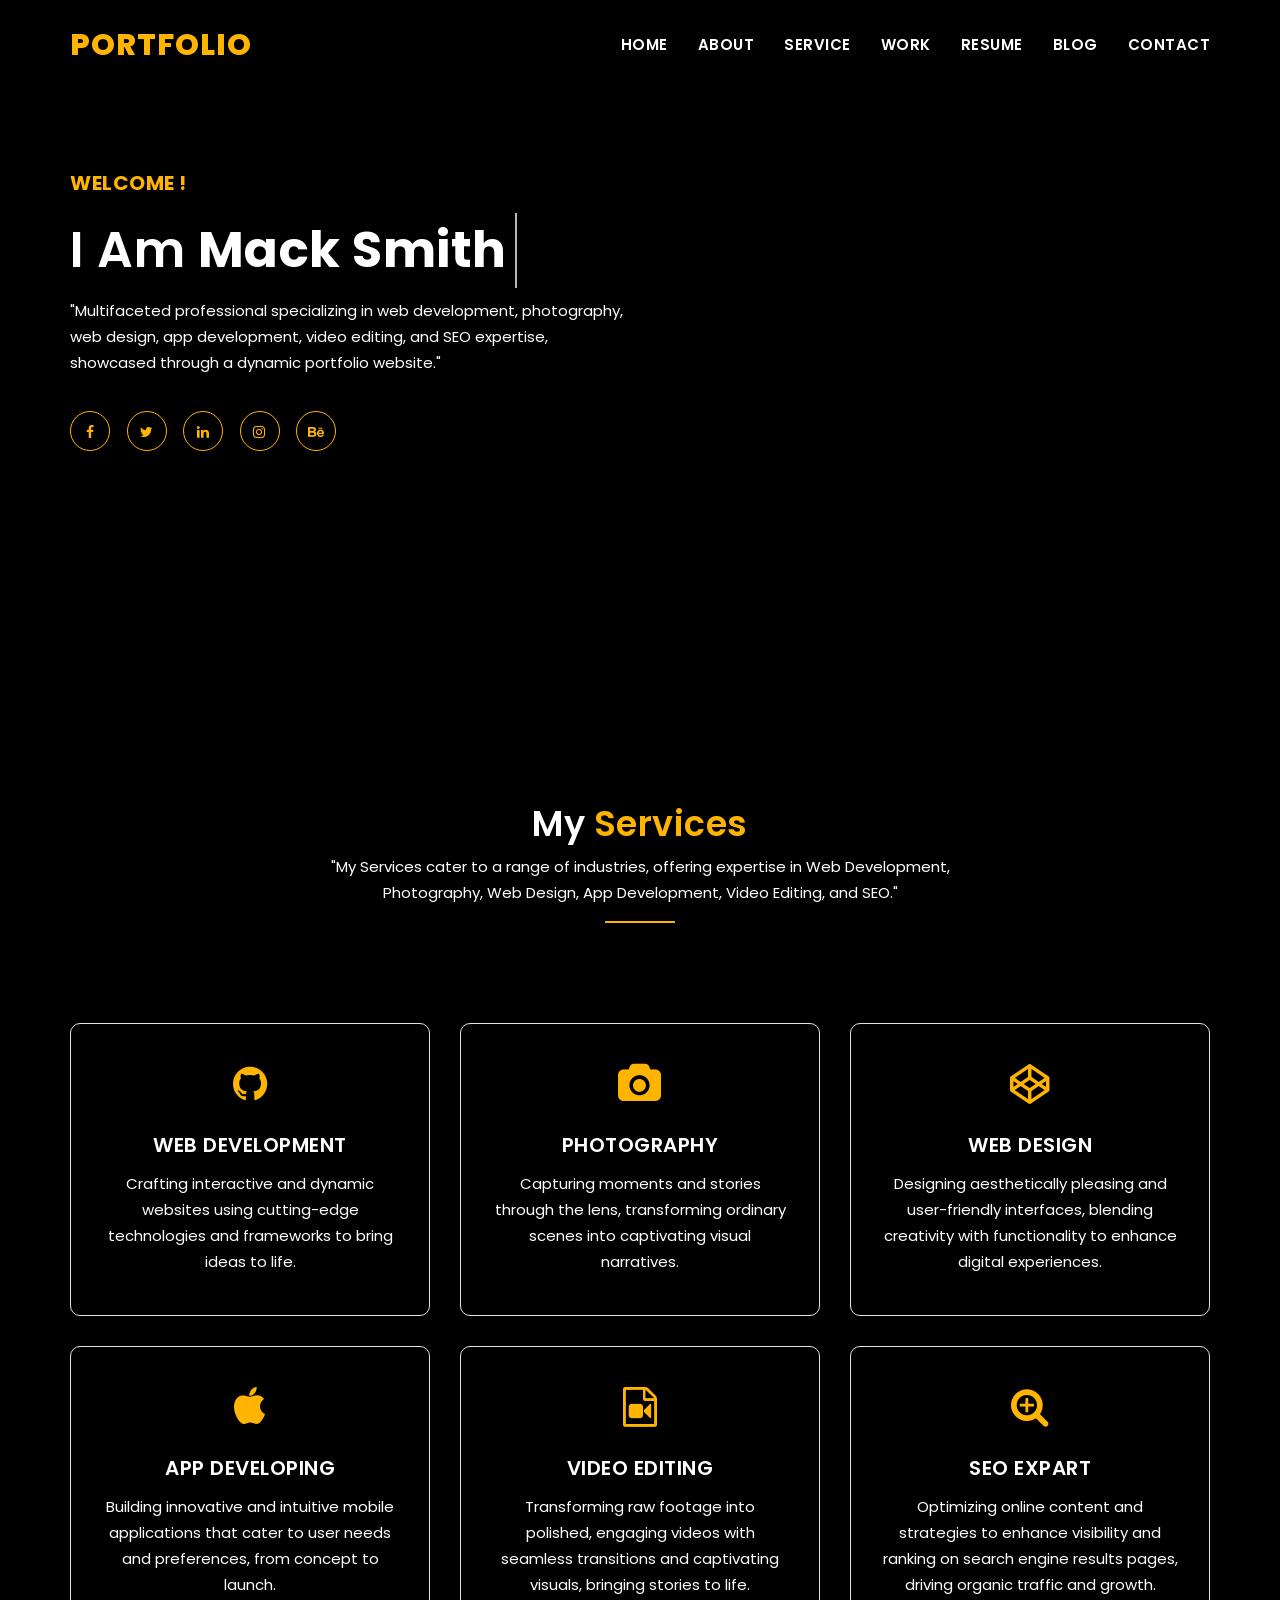
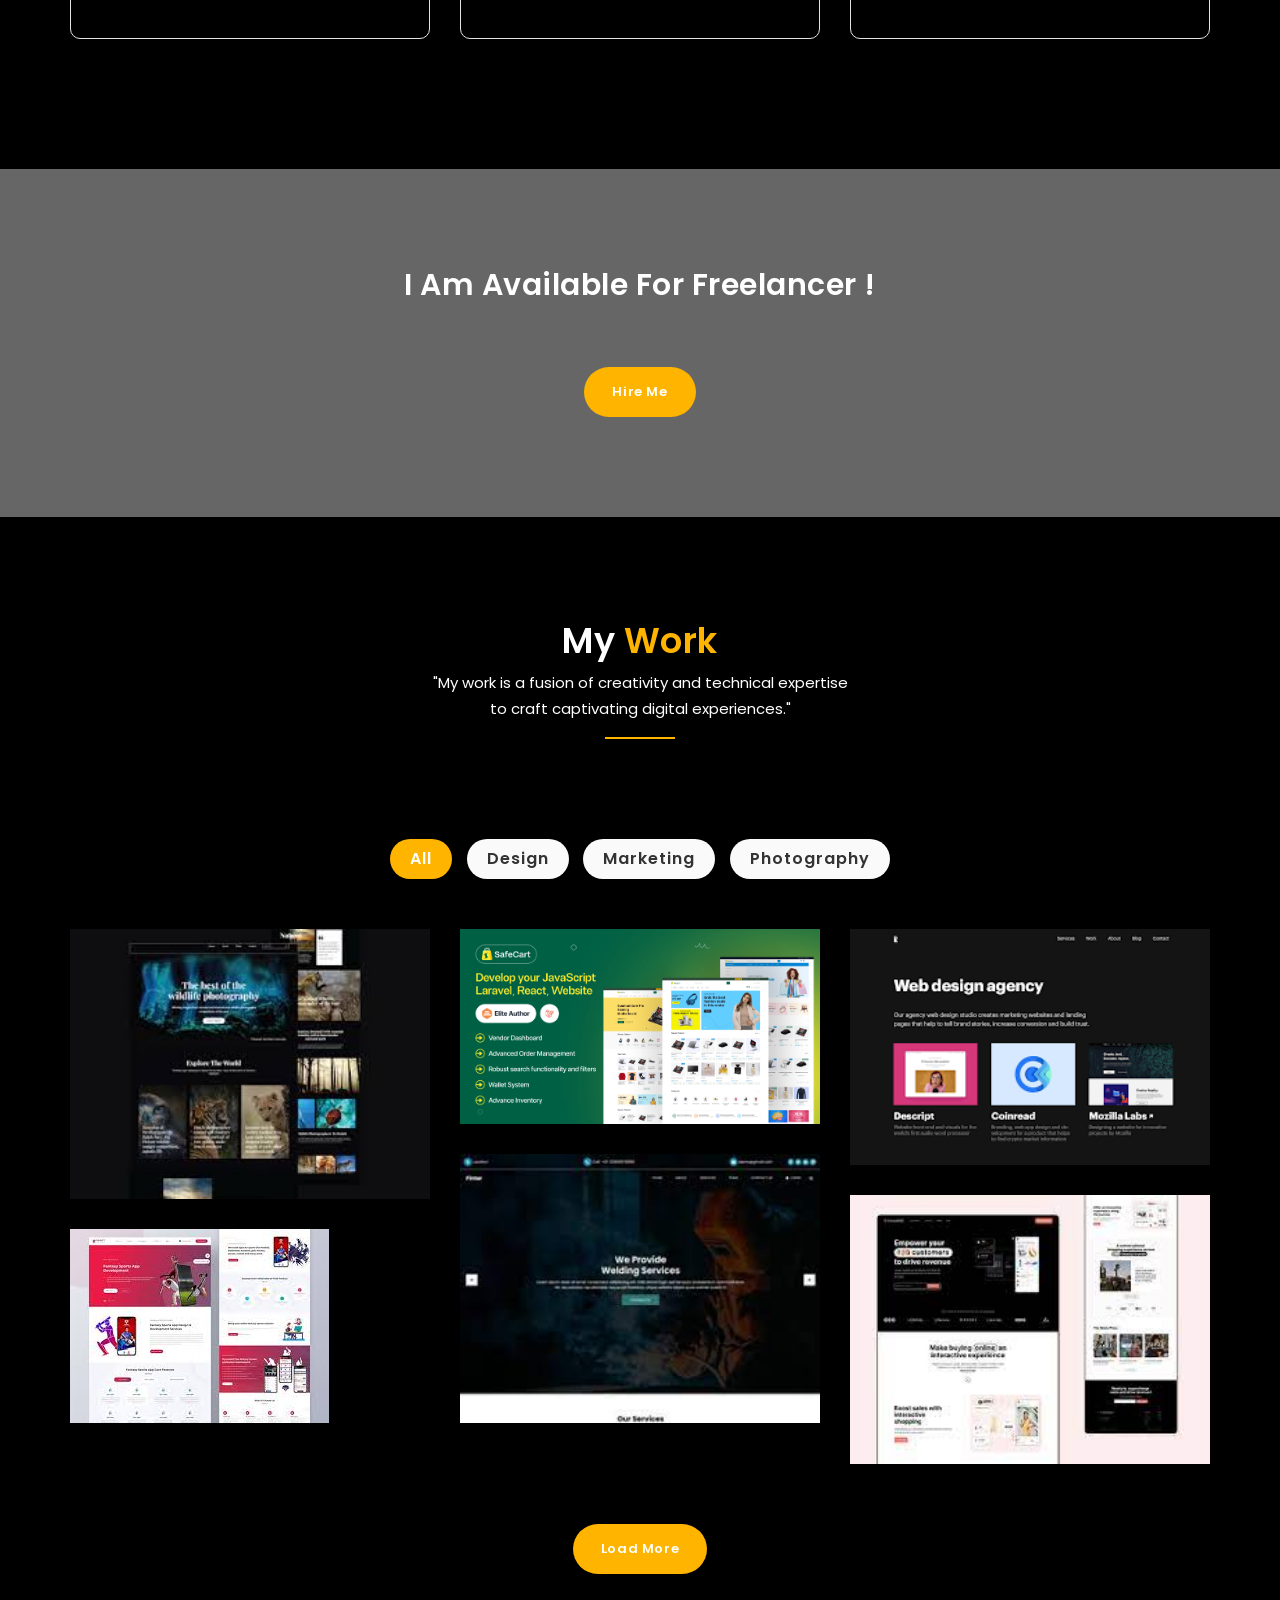
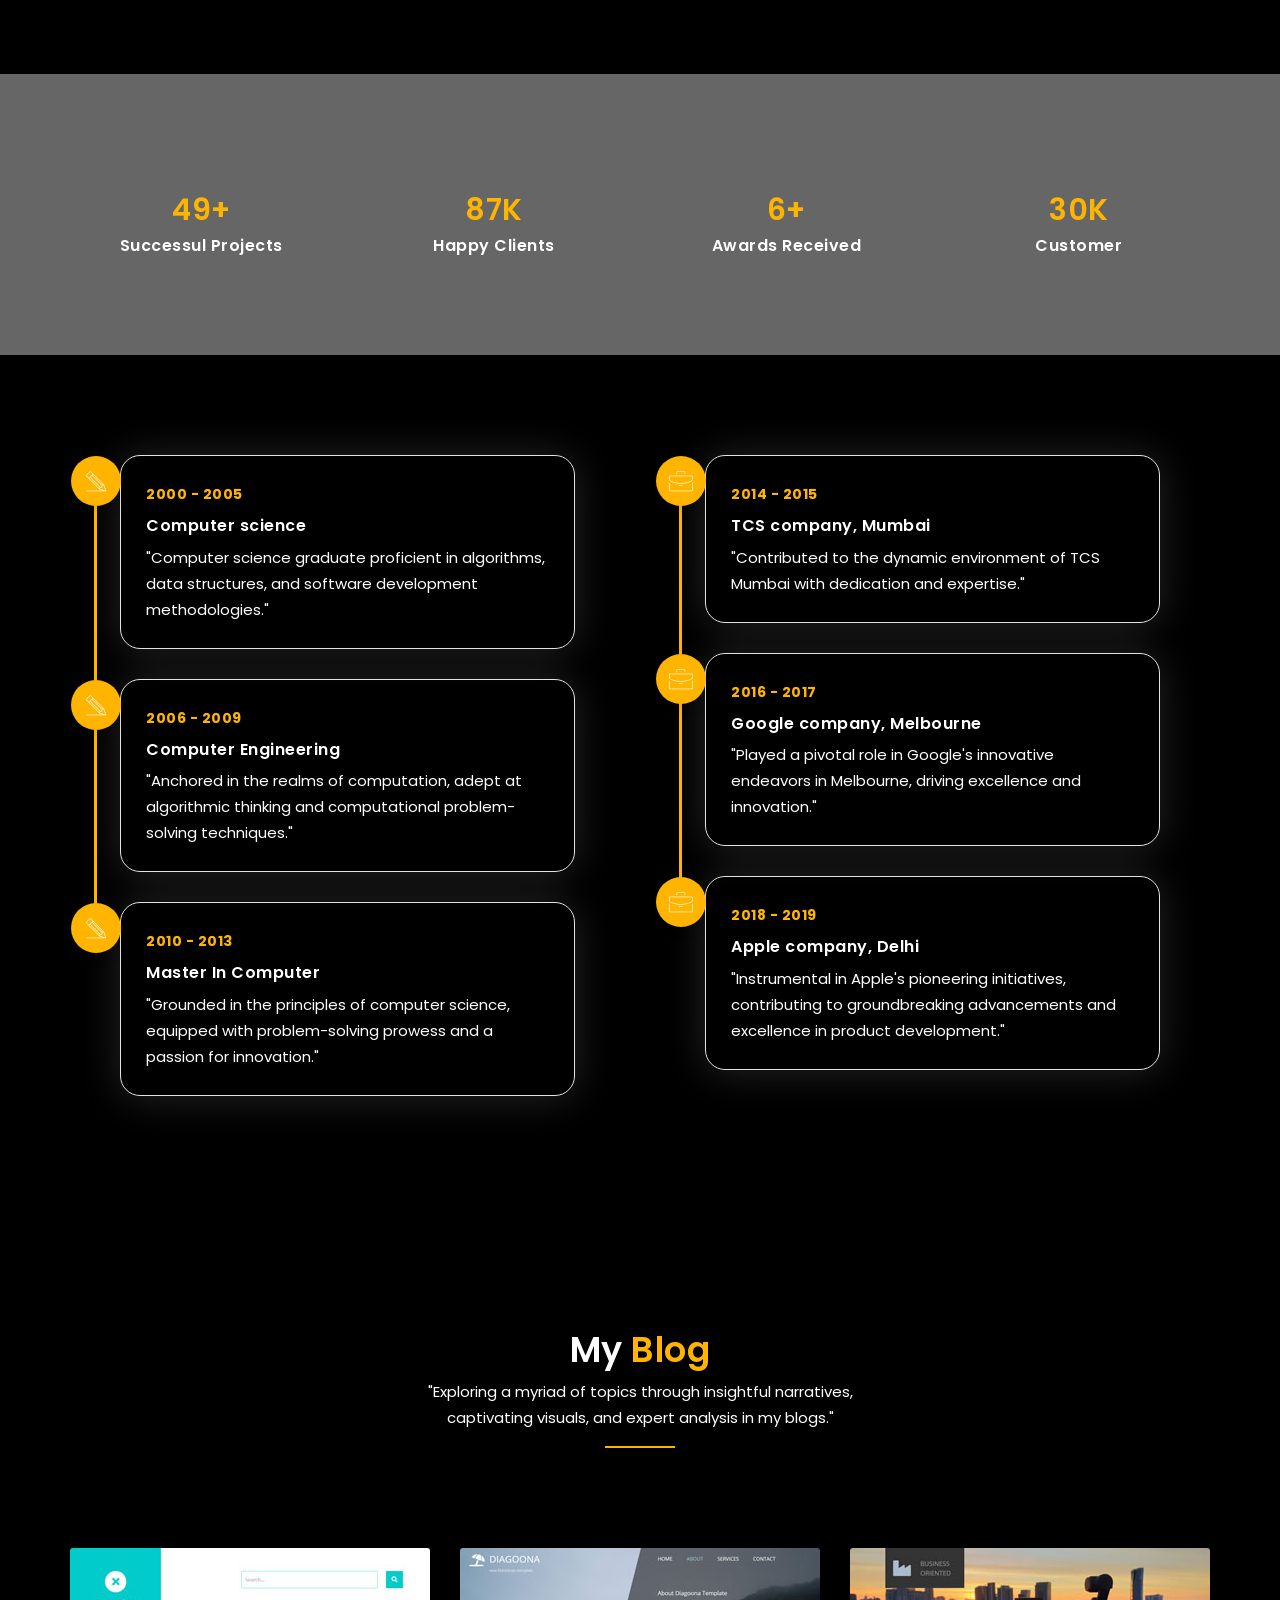
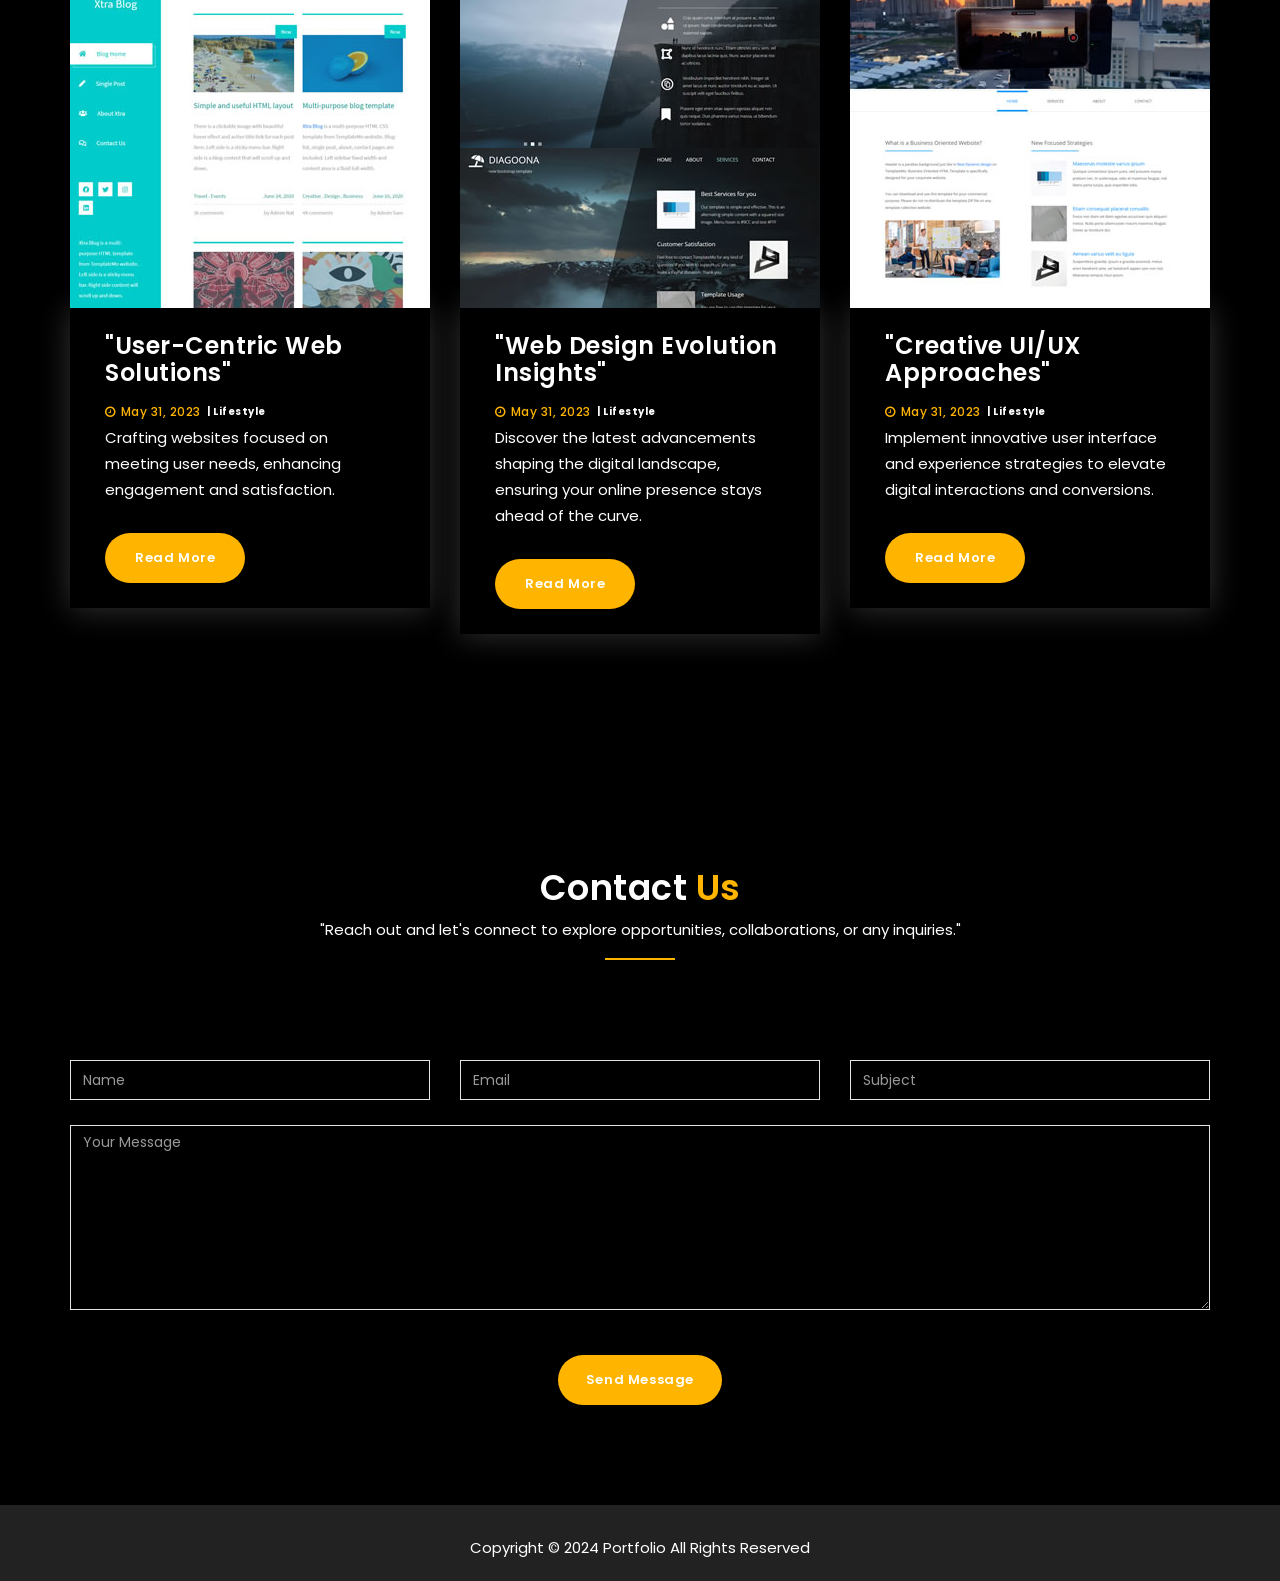
==== commit 8208e497: "yugandhar reddy" ====
--- a/index2.html
+++ b/index2.html
@@ -87,7 +87,7 @@
 						</div>
 						<div class="col-md-6 col-sm-12 col-xs-12">
 							<div class="banner-images">
-								<img src="images/p5.png" alt="" style="margin-top: 100px; margin-left: 30px;" />
+								<img src="https://res.cloudinary.com/u1qfmovs/image/upload/v1786425385/WhatsApp_Image_2026-08-11_at_10.26.20_AM-removebg-preview.png" alt="" style="margin-top: 100px; margin-left: 30px;" />
 							</div>
 						</div>
 					</div>
